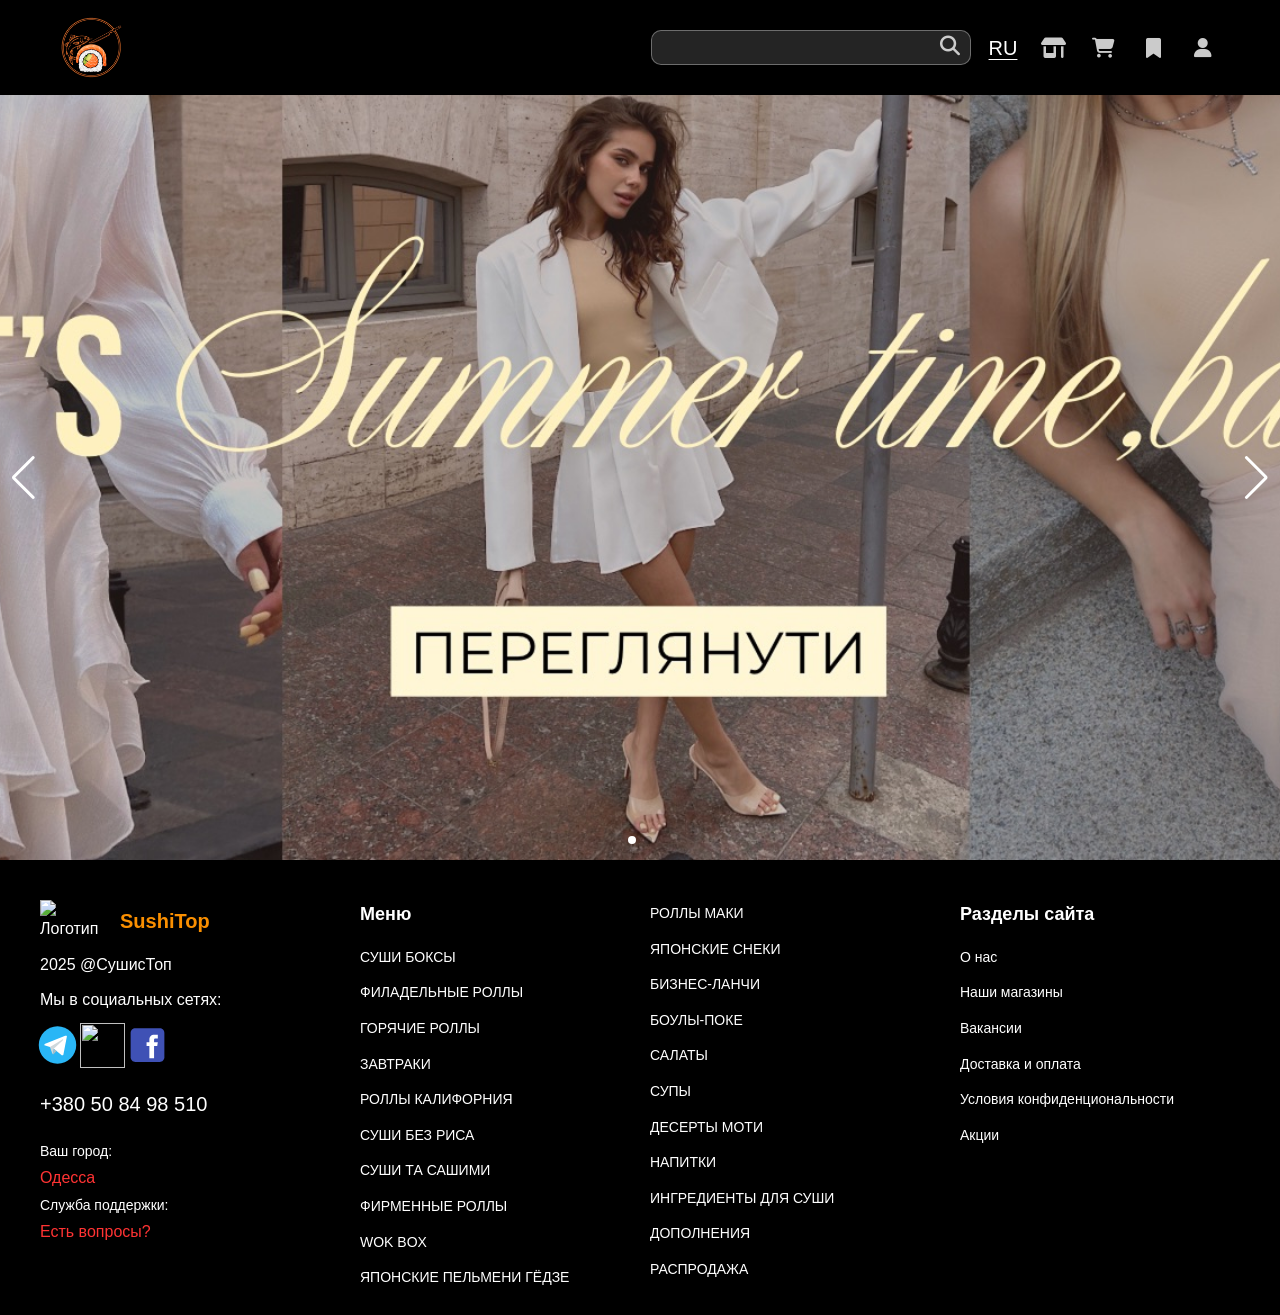
==== SushiTop/public/index.html @ 9f63c316 "first commit" ====
<!DOCTYPE html>
<html lang="RU">
<head>
  <meta charset="UTF-8">
  <meta name="viewport" content="width=device-width, initial-scale=1.0">
  <title>Beijing - Sushi Restaurant</title>
  <link rel="stylesheet" href=".\assets\styles\style.css">
  <link rel="stylesheet" href=".\assets\styles\swiper.css">
  <link rel="stylesheet" href="https://cdnjs.cloudflare.com/ajax/libs/font-awesome/6.5.1/css/all.min.css">
  <link rel="stylesheet" href="https://cdn.jsdelivr.net/npm/swiper@11/swiper-bundle.min.css">
</head>

<body>
  <nav class="navbar">
    <div class="nav-container">
      <div class="nav-left">
        <div class="logo">
          <img src="assets/images/nav/logo.jpg">
        </div>
      </div>
      <div class="nav-right">
        <div class="search-box">
          <input type="text" placeholder="" />
          <div class="search">
            <i class="fa-solid fa-magnifying-glass"></i>
          </div>
        </div>
        <a href="#" class="lang">RU</a>
        <a href="#" class="nav-icon"><i class="fa-solid fa-shop"></i></a>
        <a href="#" class="nav-icon"><i class="fa-solid fa-cart-shopping"></i></a>
        <a href="#" class="nav-icon"><i class="fa-solid fa-bookmark"></i></a>
        <a href="#" class="nav-icon"><i class="fa-solid fa-user"></i></a>
      </div>
    </div>
  </nav>
  <section class="hero-slider swiper">
    <div class="swiper-wrapper">
      <div class="swiper-slide"><a href="#"style="background-image: url('assets/images/slider/1.png');" class="slide-link"></a></div>
      <div class="swiper-slide"><a href="#"style="background-image: url('assets/images/slider/2.png');" class="slide-link"></a></div>
    </div>

    <div class="swiper-button-prev"></div>
    <div class="swiper-button-next"></div>
    <div class="swiper-pagination"></div>
  </section>
  <footer>
      <div class="footer-container">
          <div class="footer-left">
            <div class="footer-content">
              <img class="footer-logo" src="assets/images/Nav/logo.jpg" alt="Логотип">
              <h2>SushiTop</h2>
            </div>
            <div class="SushiTop">2025 @СушисТоп</div>

              <h3>Мы в социальных сетях:</h3>
              <div class="social-icons">
                  <a href="#" class="telegram"><svg xmlns="http://www.w3.org/2000/svg" x="0px" y="0px" width="100" height="100" viewBox="0 0 48 48"><path fill="#29b6f6" d="M24,4C13,4,4,13,4,24s9,20,20,20s20-9,20-20S35,4,24,4z"></path><path fill="#fff" d="M34,15l-3.7,19.1c0,0-0.2,0.9-1.2,0.9c-0.6,0-0.9-0.3-0.9-0.3L20,28l-4-2l-5.1-1.4c0,0-0.9-0.3-0.9-1	c0-0.6,0.9-0.9,0.9-0.9l21.3-8.5c0,0,0.7-0.2,1.1-0.2c0.3,0,0.6,0.1,0.6,0.5C34,14.8,34,15,34,15z"></path><path fill="#b0bec5" d="M23,30.5l-3.4,3.4c0,0-0.1,0.1-0.3,0.1c-0.1,0-0.1,0-0.2,0l1-6L23,30.5z"></path><path fill="#cfd8dc" d="M29.9,18.2c-0.2-0.2-0.5-0.3-0.7-0.1L16,26c0,0,2.1,5.9,2.4,6.9c0.3,1,0.6,1,0.6,1l1-6l9.8-9.1	C30,18.7,30.1,18.4,29.9,18.2z"></path></svg></a>
                  <a href="#" class="instagram"><img src="https://img.icons8.com/?size=100&id=Xy10Jcu1L2Su&format=png&color=000000" alt=""></a>
                  <a href="#" class="facebook"><svg xmlns="http://www.w3.org/2000/svg" x="0px" y="0px" width="100" height="100" viewBox="0 0 48 48"><path fill="#3F51B5" d="M42,37c0,2.762-2.238,5-5,5H11c-2.761,0-5-2.238-5-5V11c0-2.762,2.239-5,5-5h26c2.762,0,5,2.238,5,5V37z"></path><path fill="#FFF" d="M34.368,25H31v13h-5V25h-3v-4h3v-2.41c0.002-3.508,1.459-5.59,5.592-5.59H35v4h-2.287C31.104,17,31,17.6,31,18.723V21h4L34.368,25z"></path></svg></a>
              </div>

              <div class="phone">+380 50 84 98 510</div>

              <div class="location">Ваш город:</div>
              <div class="location-name">Одесса</div>

              <div class="support">Служба поддержки:</div>
              <a href="#" class="support-link">Есть вопросы?</a>
          </div>

          <div class="footer-menu">
              <div class="menu-column">
                  <h4>Меню</h4>
                  <ul>
                      <li><a href="#">СУШИ БОКСЫ</a></li>
                      <li><a href="#">ФИЛАДЕЛЬНЫЕ РОЛЛЫ</a></li>
                      <li><a href="#">ГОРЯЧИЕ РОЛЛЫ</a></li>
                      <li><a href="#">ЗАВТРАКИ</a></li>
                      <li><a href="#">РОЛЛЫ КАЛИФОРНИЯ</a></li>
                      <li><a href="#">СУШИ БЕЗ РИСА</a></li>
                      <li><a href="#">СУШИ ТА САШИМИ</a></li>
                      <li><a href="#">ФИРМЕННЫЕ РОЛЛЫ</a></li>
                      <li><a href="#">WOK BOX</a></li>
                      <li><a href="#">ЯПОНСКИЕ ПЕЛЬМЕНИ ГЁДЗЕ</a></li>
                  </ul>
              </div>

              <div class="menu-column">
                  <ul>
                      <li><a href="#">РОЛЛЫ МАКИ</a></li>
                      <li><a href="#">ЯПОНСКИЕ СНЕКИ</a></li>
                      <li><a href="#">БИЗНЕС-ЛАНЧИ</a></li>
                      <li><a href="#">БОУЛЫ-ПОКЕ</a></li>
                      <li><a href="#">САЛАТЫ</a></li>
                      <li><a href="#">СУПЫ</a></li>
                      <li><a href="#">ДЕСЕРТЫ МОТИ</a></li>
                      <li><a href="#">НАПИТКИ</a></li>
                      <li><a href="#">ИНГРЕДИЕНТЫ ДЛЯ СУШИ</a></li>
                      <li><a href="#">ДОПОЛНЕНИЯ</a></li>
                      <li><a href="#">РАСПРОДАЖА</a></li>
                  </ul>
              </div>
          </div>

          <div class="footer-right">
              <h4>Разделы сайта</h4>
              <ul>
                  <li><a href="#">О нас</a></li>
                  <li><a href="#">Наши магазины</a></li>
                  <li><a href="#">Вакансии</a></li>
                  <li><a href="#">Доставка и оплата</a></li>
                  <li><a href="#">Условия конфиденциональности</a></li>
                  <li><a href="#">Акции</a></li>
              </ul>
          </div>
      </div>
  </footer>
  
  <script src="https://cdn.jsdelivr.net/npm/swiper@11/swiper-bundle.min.js"></script>

  <script>
  const swiper = new Swiper('.swiper', { // спросить у Андрея на счет js Swiper и React Swiper 
    // с терминала (Тут пока что код оставить)
    loop: true,

    keyboard: {
      enabled: true,
      onlyInViewport: true,
    },

    pagination: {
      el: '.swiper-pagination',
      clickable: true,
    },

    navigation: {
      nextEl: '.swiper-button-next',
      prevEl: '.swiper-button-prev',
    },
  });
  </script>

</body>
</html>
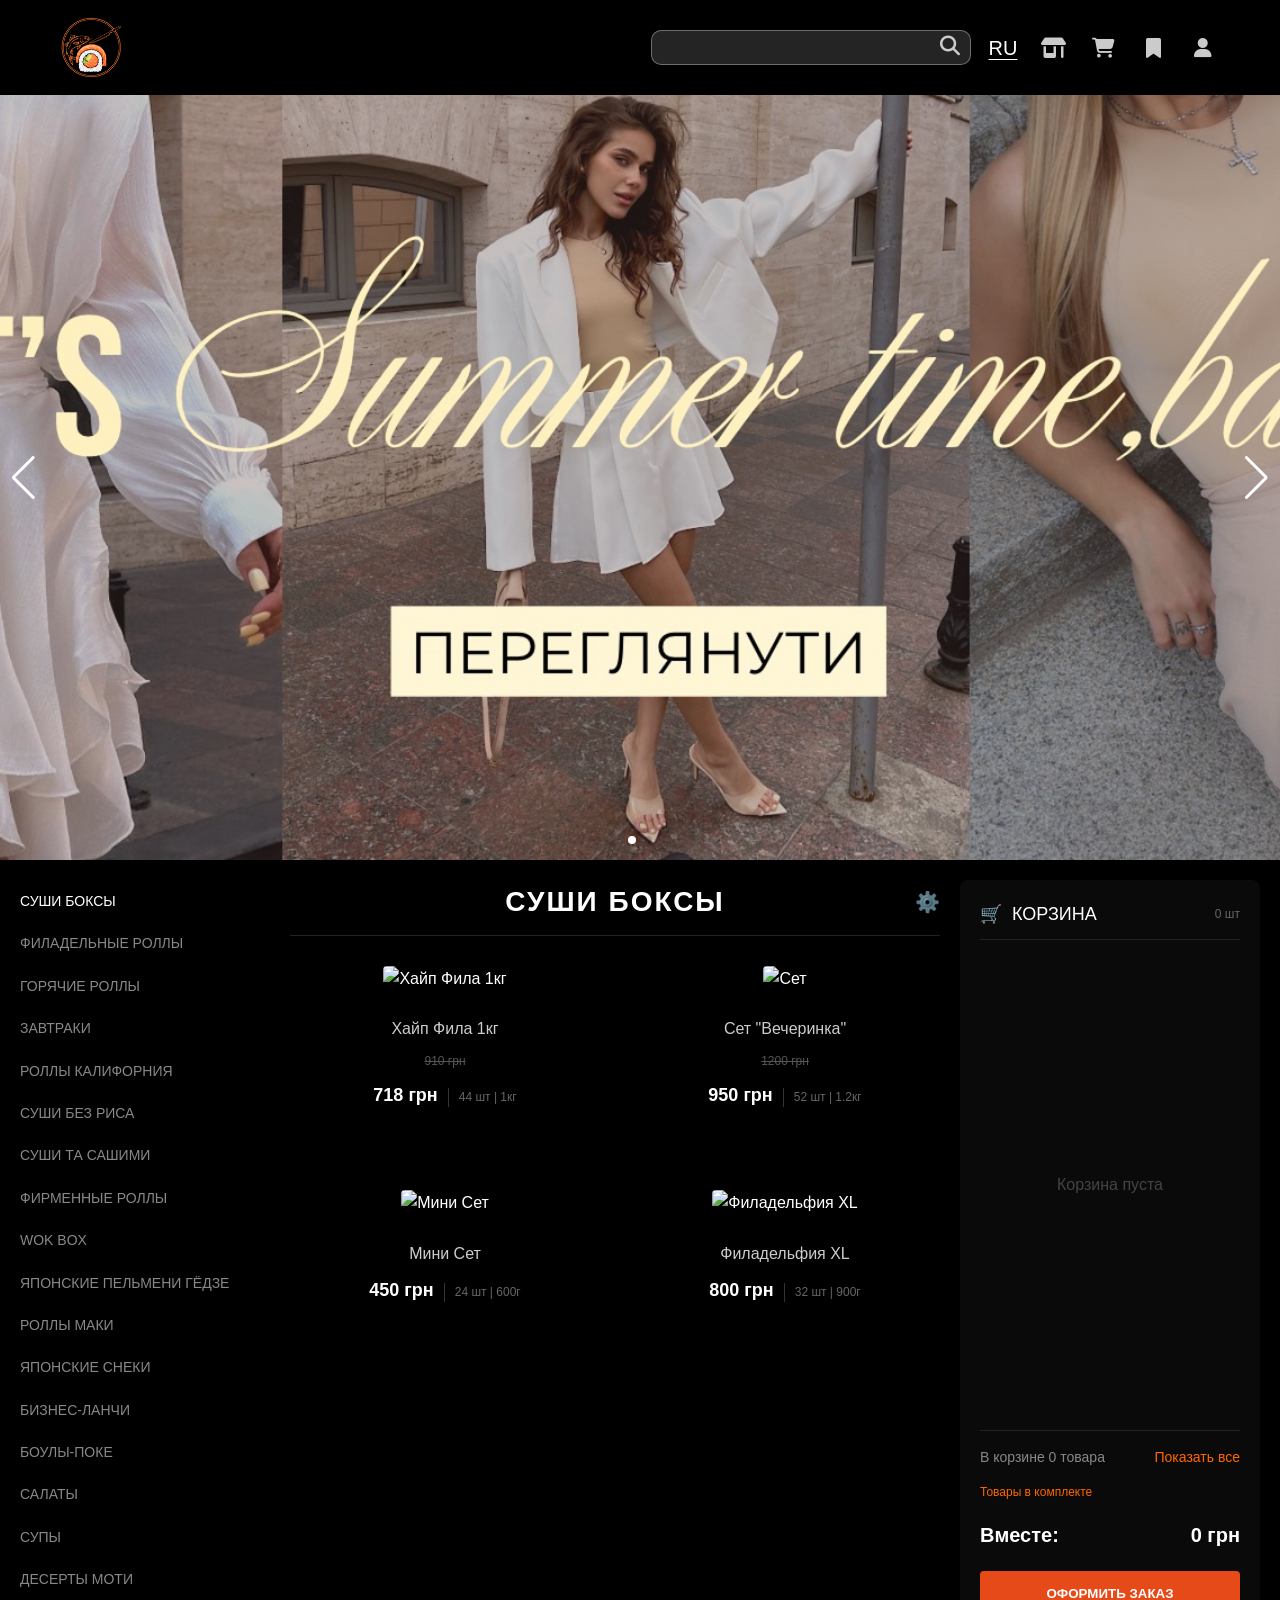
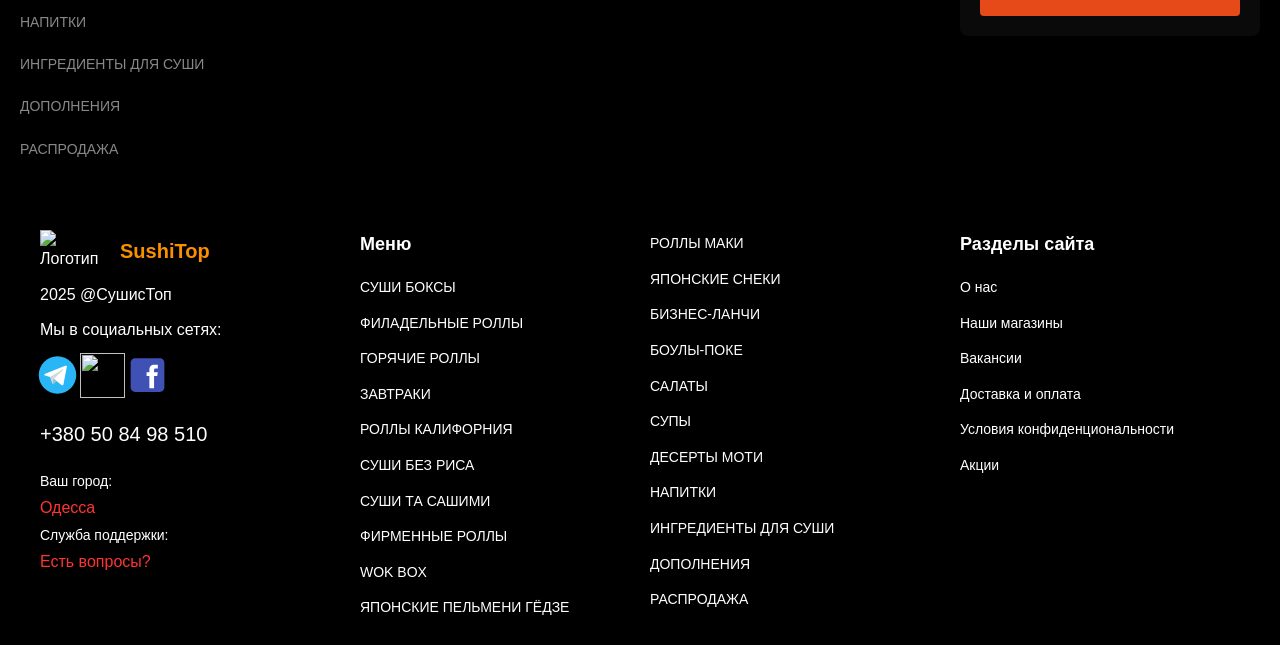
==== commit baeb8857: "first commit" ====
--- a/SushiTop/public/index.html
+++ b/SushiTop/public/index.html
@@ -43,6 +43,74 @@
     <div class="swiper-button-next"></div>
     <div class="swiper-pagination"></div>
   </section>
+
+  <div class="main-layout">
+      <aside class="sidebar">
+          <ul class="category-list" id="categoryList">
+              <li class="category-item active" data-category="boxes">СУШИ БОКСЫ</li>
+              <li class="category-item" data-category="rolls-phila">ФИЛАДЕЛЬНЫЕ РОЛЛЫ</li>
+              <li class="category-item" data-category="rolls-hot">ГОРЯЧИЕ РОЛЛЫ</li>
+              <li class="category-item" data-category="breakfast">ЗАВТРАКИ</li>
+              <li class="category-item" data-category="rolls-cali">РОЛЛЫ КАЛИФОРНИЯ</li>
+              <li class="category-item" data-category="no-rice">СУШИ БЕЗ РИСА</li>
+              <li class="category-item" data-category="sashimi">СУШИ ТА САШИМИ</li>
+              <li class="category-item" data-category="signature">ФИРМЕННЫЕ РОЛЛЫ</li>
+              <li class="category-item" data-category="wok">WOK BOX</li>
+              <li class="category-item" data-category="gyoza">ЯПОНСКИЕ ПЕЛЬМЕНИ ГЁДЗЕ</li>
+              <li class="category-item" data-category="maki">РОЛЛЫ МАКИ</li>
+              <li class="category-item" data-category="snacks">ЯПОНСКИЕ СНЕКИ</li>
+              <li class="category-item" data-category="lunch">БИЗНЕС-ЛАНЧИ</li>
+              <li class="category-item" data-category="poke">БОУЛЫ-ПОКЕ</li>
+              <li class="category-item" data-category="salads">САЛАТЫ</li>
+              <li class="category-item" data-category="soups">СУПЫ</li>
+              <li class="category-item" data-category="mochi">ДЕСЕРТЫ МОТИ</li>
+              <li class="category-item" data-category="drinks">НАПИТКИ</li>
+              <li class="category-item" data-category="ingredients">ИНГРЕДИЕНТЫ ДЛЯ СУШИ</li>
+              <li class="category-item" data-category="extra">ДОПОЛНЕНИЯ</li>
+              <li class="category-item" data-category="sale">РАСПРОДАЖА</li>
+          </ul>
+      </aside>
+
+          <main class="content-area">
+          <header class="content-header">
+              <h1 id="categoryTitle">СУШИ БОКСЫ</h1>
+              <div class="header-tools">
+                  <button class="tool-btn">⚙️</button>
+              </div>
+          </header>
+
+          <div class="products-grid" id="productsGrid">
+              <!-- Тут товарчики -->
+          </div>
+      </main>
+
+      <!-- Корзиночка -->
+      <aside class="cart-panel">
+          <div class="cart-title">
+              <span>🛒</span>
+              <span>КОРЗИНА</span>
+              <span style="margin-left: auto; font-size: 12px; color: #666;" id="totalCountTop">0 шт</span>
+          </div>
+
+          <div class="cart-items" id="cartItems">
+              <!-- Товарчики в корзинке -->
+              <div class="cart" style="color: #444; text-align: center; ">Корзина пуста</div>
+          </div>
+
+          <div class="cart-summary">
+              <div class="summary-row">
+                  <span id="itemsInCartText">В корзине 0 товара</span>
+                  <span style="color: #ff6600; cursor: pointer;">Показать все</span>
+              </div>
+              <a href="#" style="font-size: 12px; color: #ff6600; margin-bottom: 15px;">Товары в комплекте</a>
+              <div class="total-row">
+                  <span>Вместе:</span>
+                  <span id="totalPrice">0 грн</span>
+              </div>
+              <button class="checkout-btn">Оформить заказ</button>
+          </div>
+      </aside>
+  </div>
   <footer>
       <div class="footer-container">
           <div class="footer-left">
@@ -117,6 +185,7 @@
   </footer>
   
   <script src="https://cdn.jsdelivr.net/npm/swiper@11/swiper-bundle.min.js"></script>
+  <script src="index.js"></script>
 
   <script>
   const swiper = new Swiper('.swiper', { // спросить у Андрея на счет js Swiper и React Swiper 
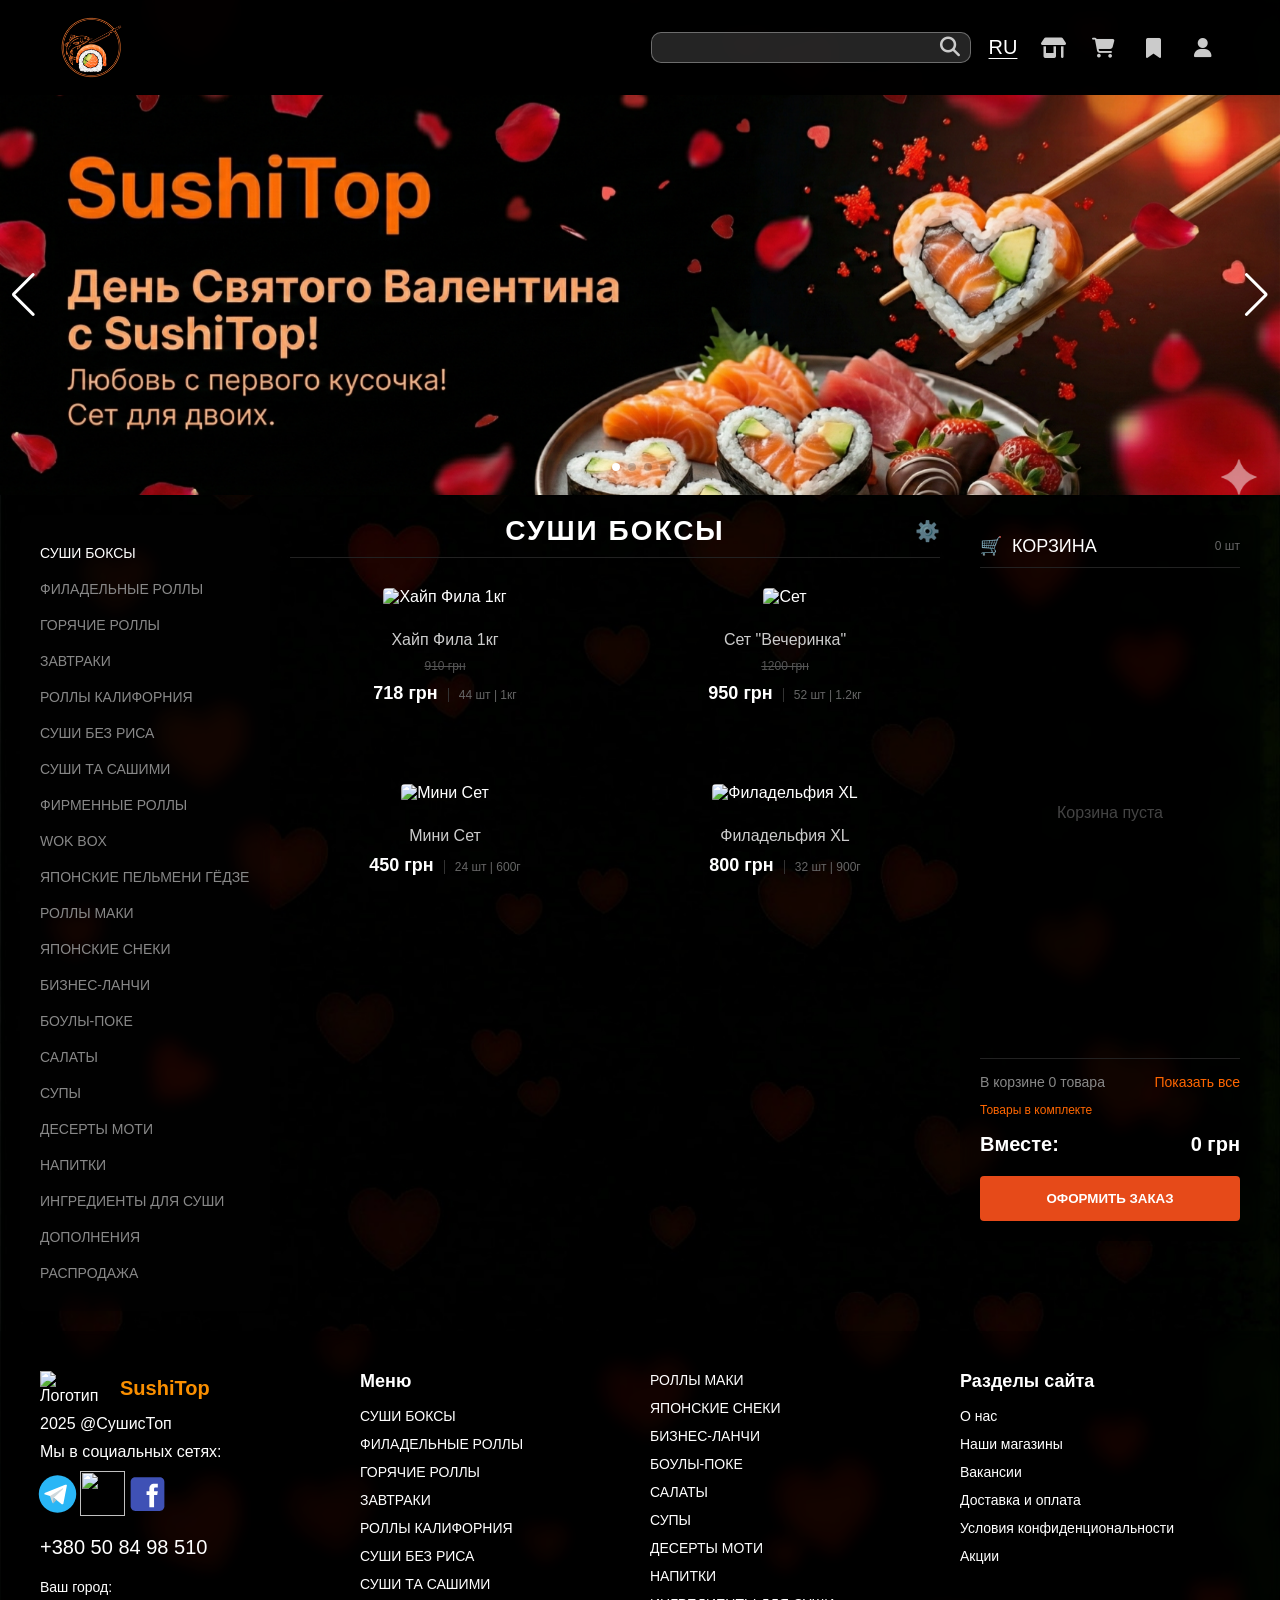
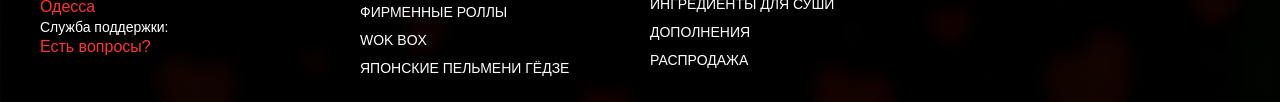
==== commit 5a652965: "Valentine Day in SushiTop ❤️" ====
--- a/SushiTop/public/index.html
+++ b/SushiTop/public/index.html
@@ -37,6 +37,8 @@
     <div class="swiper-wrapper">
       <div class="swiper-slide"><a href="#"style="background-image: url('assets/images/slider/1.png');" class="slide-link"></a></div>
       <div class="swiper-slide"><a href="#"style="background-image: url('assets/images/slider/2.png');" class="slide-link"></a></div>
+      <div class="swiper-slide"><a href="#"style="background-image: url('assets/images/slider/3.png');" class="slide-link"></a></div>
+      <div class="swiper-slide"><a href="#"style="background-image: url('assets/images/slider/4.png');" class="slide-link"></a></div>
     </div>
 
     <div class="swiper-button-prev"></div>
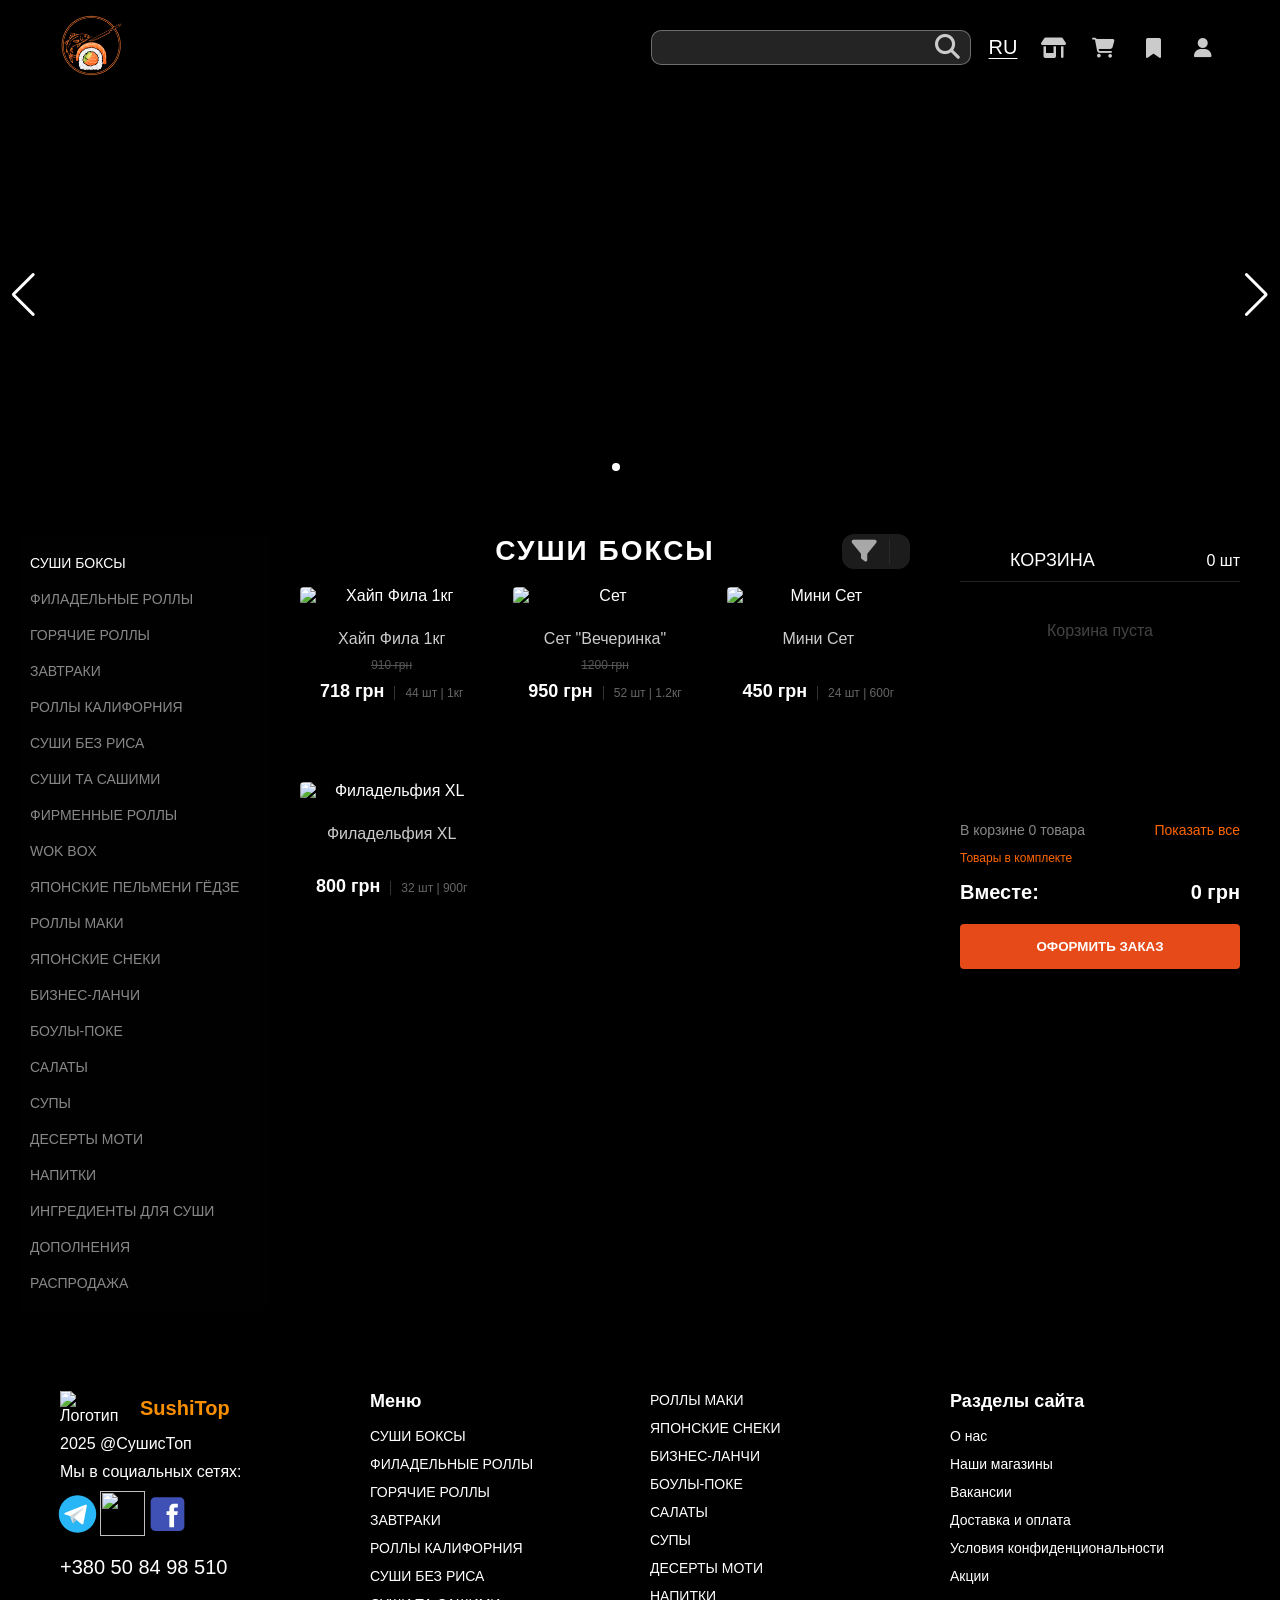
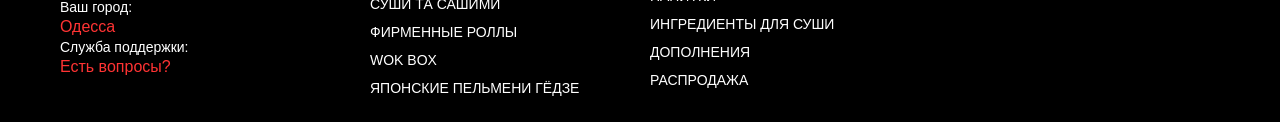
==== commit 2a763243: "first commit" ====
--- a/SushiTop/public/index.html
+++ b/SushiTop/public/index.html
@@ -1,44 +1,65 @@
 <!DOCTYPE html>
 <html lang="RU">
 <head>
-  <meta charset="UTF-8">
-  <meta name="viewport" content="width=device-width, initial-scale=1.0">
-  <title>Beijing - Sushi Restaurant</title>
-  <link rel="stylesheet" href=".\assets\styles\style.css">
-  <link rel="stylesheet" href=".\assets\styles\swiper.css">
-  <link rel="stylesheet" href="https://cdnjs.cloudflare.com/ajax/libs/font-awesome/6.5.1/css/all.min.css">
-  <link rel="stylesheet" href="https://cdn.jsdelivr.net/npm/swiper@11/swiper-bundle.min.css">
+    <meta charset="UTF-8">
+    <meta name="viewport" content="width=device-width, initial-scale=1.0">
+    <title>Beijing - Sushi Restaurant</title>
+    <link rel="stylesheet" href="../src/assets/styles/global.css">
+    <link rel="stylesheet" href="../src/assets/styles/nav.css">
+    <link rel="stylesheet" href="../src/assets/styles/header.css">
+    <link rel="stylesheet" href="../src/assets/styles/layout.css">
+    <link rel="stylesheet" href="../src/assets/styles/products.css">
+    <link rel="stylesheet" href="../src/assets/styles/cart.css">
+    <link rel="stylesheet" href="../src/assets/styles/footer.css">
+    <link rel="stylesheet" href="../src/assets/styles/swiper.css">
+    <link rel="stylesheet" href="../src/assets/styles/mobile.css">
+    <link rel="stylesheet" href="https://cdnjs.cloudflare.com/ajax/libs/font-awesome/6.5.1/css/all.min.css">
+    <link rel="stylesheet" href="https://cdn.jsdelivr.net/npm/swiper@11/swiper-bundle.min.css">
 </head>
-
 <body>
-  <nav class="navbar">
-    <div class="nav-container">
-      <div class="nav-left">
-        <div class="logo">
-          <img src="assets/images/nav/logo.jpg">
+    <nav class="navbar">
+        <div class="nav-container">
+            <div class="nav-left">
+                <div class="logo">
+                    <a href="index.html"><img src="assets/images/nav/logo.jpg" alt="HORECA Logo"></a>
+                </div>
+            </div>
+
+            <div class="nav-right">
+                <div class="search-box">
+                    <input type="text" placeholder="" />
+                    <button type="button" class="search-btn">
+                        <i class="fa-solid fa-magnifying-glass"></i>
+                    </button>
+                </div>
+
+                <a href="#" class="lang">RU</a>
+
+                <div class="desktop-icons">
+                    <a href="#" class="nav-icon"><i class="fa-solid fa-shop"></i></a>
+                    <a href="#" class="nav-icon"><i class="fa-solid fa-cart-shopping"></i></a>
+                    <a href="#" class="nav-icon"><i class="fa-solid fa-bookmark"></i></a>
+                    <a href="#" class="nav-icon"><i class="fa-solid fa-user"></i></a>
+                </div>
+            </div>
+
+            <div class="mobile-icons">
+                <a href="#" class="nav-icon"><i class="fa-solid fa-shop"></i></a>
+                <a href="#" class="nav-icon"><i class="fa-solid fa-cart-shopping"></i></a>
+                <a href="#" class="nav-icon"><i class="fa-solid fa-bookmark"></i></a>
+                <a href="#" class="nav-icon"><i class="fa-solid fa-user"></i></a>
+            </div>
+
         </div>
-      </div>
-      <div class="nav-right">
-        <div class="search-box">
-          <input type="text" placeholder="" />
-          <div class="search">
-            <i class="fa-solid fa-magnifying-glass"></i>
-          </div>
-        </div>
-        <a href="#" class="lang">RU</a>
-        <a href="#" class="nav-icon"><i class="fa-solid fa-shop"></i></a>
-        <a href="#" class="nav-icon"><i class="fa-solid fa-cart-shopping"></i></a>
-        <a href="#" class="nav-icon"><i class="fa-solid fa-bookmark"></i></a>
-        <a href="#" class="nav-icon"><i class="fa-solid fa-user"></i></a>
-      </div>
-    </div>
-  </nav>
+    </nav>
+
   <section class="hero-slider swiper">
     <div class="swiper-wrapper">
-      <div class="swiper-slide"><a href="#"style="background-image: url('assets/images/slider/1.png');" class="slide-link"></a></div>
-      <div class="swiper-slide"><a href="#"style="background-image: url('assets/images/slider/2.png');" class="slide-link"></a></div>
-      <div class="swiper-slide"><a href="#"style="background-image: url('assets/images/slider/3.png');" class="slide-link"></a></div>
-      <div class="swiper-slide"><a href="#"style="background-image: url('assets/images/slider/4.png');" class="slide-link"></a></div>
+      <!-- imgbb.com хостинг изображений-->
+      <div class="swiper-slide"><a href="#"style="background-image: url('https://i.ibb.co/Zp9NP9dG/1.png');" class="slide-link"></a></div>
+      <div class="swiper-slide"><a href="#"style="background-image: url('https://i.ibb.co/B2HhsXRf/2.png');" class="slide-link"></a></div>
+      <div class="swiper-slide"><a href="#"style="background-image: url('https://i.ibb.co/bjLXXNhq/3.png');" class="slide-link"></a></div>
+      <div class="swiper-slide"><a href="#"style="background-image: url('https://i.ibb.co/ks53hHG7/4.png');" class="slide-link"></a></div>
     </div>
 
     <div class="swiper-button-prev"></div>
@@ -73,13 +94,16 @@
           </ul>
       </aside>
 
-          <main class="content-area">
+        <main class="content-area">
           <header class="content-header">
               <h1 id="categoryTitle">СУШИ БОКСЫ</h1>
               <div class="header-tools">
-                  <button class="tool-btn">⚙️</button>
+                  <button class="tool-btn"><i class="fa-solid fa-filter"></i></button>
+                  <button class="tool-btn"><img src="https://img.icons8.com/?size=100&id=i5awsrw7V2Qr&format=png&color=ffffff" alt=""></button>
               </div>
           </header>
+
+          <div class="content-divider"></div>
 
           <div class="products-grid" id="productsGrid">
               <!-- Тут товарчики -->
@@ -89,9 +113,9 @@
       <!-- Корзиночка -->
       <aside class="cart-panel">
           <div class="cart-title">
-              <span>🛒</span>
+              <img src="https://img.icons8.com/?size=100&id=59997&format=png&color=ffffff" alt="">
               <span>КОРЗИНА</span>
-              <span style="margin-left: auto; font-size: 12px; color: #666;" id="totalCountTop">0 шт</span>
+              <span style="margin-left: auto; font-size: 16px;" id="totalCountTop">0 шт</span>
           </div>
 
           <div class="cart-items" id="cartItems">
@@ -190,26 +214,29 @@
   <script src="index.js"></script>
 
   <script>
-  const swiper = new Swiper('.swiper', { // спросить у Андрея на счет js Swiper и React Swiper 
-    // с терминала (Тут пока что код оставить)
+    const swiper = new Swiper('.swiper', {
     loop: true,
+    
+    autoplay: {
+        delay: 3000,
+        disableOnInteraction: false,
+    },
 
     keyboard: {
-      enabled: true,
-      onlyInViewport: true,
+        enabled: true,
+        onlyInViewport: true,
     },
 
     pagination: {
-      el: '.swiper-pagination',
-      clickable: true,
+        el: '.swiper-pagination',
+        clickable: true,
     },
 
     navigation: {
-      nextEl: '.swiper-button-next',
-      prevEl: '.swiper-button-prev',
-    },
-  });
+        nextEl: '.swiper-button-next',
+        prevEl: '.swiper-button-prev',
+    },
+    });
   </script>
-
 </body>
 </html>
--- a/SushiTop/src/assets/styles/global.css
+++ b/SushiTop/src/assets/styles/global.css
@@ -0,0 +1,63 @@
+* {
+  margin: 0;
+  padding: 0;
+  box-sizing: border-box;
+
+}
+
+body {
+    background-image: url('https://i.ibb.co/ccc1Rg6M/valentinedaybackground.png');
+    background-color: var(--bg-color);
+    background-size: cover;
+    background-attachment: scroll;
+    background-position: center;
+    color: var(--text-color);
+    font-family: 'Arial', sans-serif;
+    margin: 0;
+    padding: 0;
+    display: flex;
+    flex-direction: column;
+    min-height: 100vh;
+}
+
+a {
+  text-decoration: none;
+  color: inherit;
+}
+
+ul {
+  list-style: none;
+}
+:root {
+    --bg-color: #000;
+    --panel-bg: rgba(68, 63, 63, 0.7);
+    --card-bg: transparent;
+    --accent-color: #ff6600;
+    --text-color: #fff;
+    --secondary-text: #888;
+    --border-color: #222;
+}
+
+/* slider basics */
+.hero-slider {
+    width: 100%;
+    height: 400px;
+}
+.hero-slider .slide-link {
+    display: block;
+    width: 100%;
+    height: 100%;
+    background-size: cover;
+    background-position: center;
+}
+
+/* responsive slider heights */
+@media (max-width: 1024px) {
+    .hero-slider { height: 300px; }
+}
+@media (max-width: 768px) {
+    .hero-slider { height: 250px; }
+}
+@media (max-width: 480px) {
+    .hero-slider { height: 200px; }
+}
--- a/SushiTop/src/assets/styles/nav.css
+++ b/SushiTop/src/assets/styles/nav.css
@@ -0,0 +1,90 @@
+.navbar {
+    background: rgba(0, 0, 0, 0.85);
+    backdrop-filter: blur(8px);
+    -webkit-backdrop-filter: blur(8px);
+    width: 100%;
+}
+
+.nav-container {
+    max-width: 1400px;
+    margin: 0 auto;
+    height: 95px;
+    padding: 10px 59px;
+    display: flex;
+    justify-content: space-between;
+    align-items: center;
+}
+
+.nav-right,
+.desktop-icons {
+    display: flex;
+    align-items: center;
+    gap: 14px;
+}
+
+.logo img {
+    width: 65px;
+    object-fit: contain;
+}
+
+.search-box {
+    width: 320px;
+    display: flex;
+    align-items: center;
+    gap: 8px;
+    padding: 4px 10px;
+    background: rgba(181,181,181,.2);
+    border: 1px solid rgba(181,181,181,.5);
+    border-radius: 10px;
+}
+
+.search-box input {
+    flex: 1;
+    min-width: 0;
+    background: transparent;
+    border: none;
+    outline: none;
+    color: #fff;
+    font-size: 14px;
+}
+
+.search-btn {
+    flex-shrink: 0;
+    background: none;
+    border: none;
+    padding: 0;
+    cursor: pointer;
+}
+
+.search-btn img {
+    width: 20px;
+    height: 20px;
+}
+
+.nav-icon,
+.lang {
+    width: 36px;
+    height: 36px;
+    display: flex;
+    align-items: center;
+    justify-content: center;
+    color: #fff;
+    transition: 0.2s;
+}
+
+.nav-icon i {
+    font-size: 20px;
+    color: #cbcbcb;
+}
+
+.lang {
+    font-size: 20px;
+    font-weight: 500;
+    text-decoration: underline;
+    text-decoration-thickness: 1px;
+    text-underline-offset: 4px;
+}
+
+.mobile-icons {
+    display: none;
+}
--- a/SushiTop/src/assets/styles/header.css
+++ b/SushiTop/src/assets/styles/header.css
@@ -0,0 +1,67 @@
+.content-header {
+    display: flex;
+    justify-content: center;
+    align-items: center;
+    position: relative;
+    margin-bottom: 20px;
+}
+
+.hr {
+    width: 100%;
+    height: 1px;
+    background: var(--border-color);
+    margin: 10px 0 20px 0px;
+}
+
+.content-header h1 {
+    font-size: 28px;
+    margin: 0;
+    text-transform: uppercase;
+    letter-spacing: 2px;
+}
+
+.header-tools {
+    position: absolute;
+    right: 0;
+    display: flex;
+    gap: 15px;
+}
+
+.header-tools {
+    display: flex;
+    align-items: center;
+    background: #1c1c1c;
+    border-radius: 12px;
+    gap: 2px;
+}
+
+.tool-btn {
+    background: transparent;
+    border: none;
+    cursor: pointer;
+    padding: 5px 10px;
+    color: white;
+    opacity: 0.8;
+    transition: 0.2s;
+}
+
+.fa-solid {
+    font-size: 25px;
+    color: #cbcbcb;
+}
+
+.tool-btn img {
+    width: 35px;
+}
+
+.tool-btn:hover {
+    opacity: 1;
+}
+
+.tool-btn + .tool-btn {
+    border-left: 1px solid #2f2f2f;
+}
+
+.tool-btn:hover {
+    opacity: 1;
+}
--- a/SushiTop/src/assets/styles/layout.css
+++ b/SushiTop/src/assets/styles/layout.css
@@ -0,0 +1,36 @@
+.main-layout {
+    display: flex;
+    gap: 30px;
+    max-width: 1400px;
+    margin: 0 auto;
+    width: 100%;
+    padding: 40px 20px;
+}
+
+.sidebar {
+    width: 250px;
+    flex-shrink: 0;
+    position: sticky;
+    top: 20px;
+    max-height: calc(100vh - 40px); 
+    background: rgba(10, 10, 10, 0.1);
+    padding: 10px;
+}
+
+.category-item {
+    padding: 10px 0;
+    color: var(--secondary-text);
+    cursor: pointer;
+    text-transform: uppercase;
+    font-size: 14px;
+    transition: color 0.3s;
+}
+
+.category-item:hover, .category-item.active {
+    color: var(--text-color);
+}
+
+.content-area {
+    flex: 1;
+    min-width: 0;
+}
--- a/SushiTop/src/assets/styles/products.css
+++ b/SushiTop/src/assets/styles/products.css
@@ -0,0 +1,88 @@
+.product-card {
+    display: flex;
+    flex-direction: column;
+    height: 100%;
+}
+
+.old-price {
+    min-height: 18px;
+    font-size: 12px;
+    text-decoration: line-through;
+    color: #555;
+    display: block;
+    margin-bottom: 5px;
+}
+
+.old-price.hidden {
+    visibility: hidden;
+}
+
+.product-info-row {
+    display: flex;
+    align-items: center;
+}
+
+.products-grid {
+    display: grid;
+    grid-template-columns: repeat(3, 1fr);
+    gap: 30px;
+}
+
+.product-card {
+    text-align: center;
+    transition: transform 0.2s;
+}
+
+.product-card:hover {
+    transform: translateY(-5px);
+}
+
+.product-card img {
+    width: 100%;
+    height: auto;
+    border-radius: 4px;
+    margin-bottom: 15px;
+}
+
+.product-name {
+    font-size: 16px;
+    margin: 10px 0;
+    color: #ccc;
+}
+
+.product-info-row {
+    display: flex;
+    justify-content: center;
+    align-items: baseline;
+    gap: 10px;
+}
+
+.current-price {
+    font-size: 18px;
+    font-weight: bold;
+}
+
+.product-meta {
+    font-size: 12px;
+    color: #666;
+    border-left: 1px solid #333;
+    padding-left: 10px;
+}
+
+.add-btn {
+    margin-top: 15px;
+    background: var(--accent-color);
+    color: white;
+    border: none;
+    padding: 10px 20px;
+    border-radius: 4px;
+    cursor: pointer;
+    font-weight: bold;
+    width: 100%;
+    opacity: 0;
+    transition: opacity 0.3s;
+}
+
+.product-card:hover .add-btn {
+    opacity: 1;
+}
--- a/SushiTop/src/assets/styles/cart.css
+++ b/SushiTop/src/assets/styles/cart.css
@@ -0,0 +1,101 @@
+.cart-panel {
+    width: 320px;
+    background: rgba(0, 0, 0, 0.2);
+    backdrop-filter: blur(8px);
+    padding: 20px;
+    border-radius: 8px;
+    display: flex;
+    flex-direction: column;
+    align-self: flex-start;
+    position: sticky;
+    top: 0;
+    margin-top: -5px;
+}
+
+.cart-title {
+    display: flex;
+    align-items: center;
+    gap: 10px;
+    font-size: 18px;
+    margin-bottom: 20px;
+    border-bottom: 1px solid var(--border-color);
+    padding-bottom: 10px;
+}
+
+.cart-title img {
+    width: 40px;
+}
+
+.cart-items {
+    flex: 1;
+    margin-bottom: 20px;
+}
+
+#cartItems {
+    min-height: 200px;
+    max-height: 400px;
+}
+
+.cart {
+    display: flex;
+    justify-content: center;
+    align-items: center;
+    color: #444;
+    text-align: center;
+}
+
+.cart-item {
+    display: flex;
+    justify-content: space-between;
+    align-items: center;
+    margin-bottom: 15px;
+    font-size: 14px;
+}
+
+.cart-item-info .count, .cart-item-info .remove-btn {
+    opacity: 0;
+    transition: opacity .2s;
+}
+
+.cart-item:hover .count, .cart-item:hover .remove-btn {
+    opacity: 1;
+}
+
+.remove-btn {
+    background: none;
+    border: none;
+    position: absolute;
+    font-size: 1.2em;
+    margin-left: 10px;
+    cursor: pointer;
+    color: #c00;
+}
+
+.summary-row {
+    display: flex;
+    justify-content: space-between;
+    margin-bottom: 10px;
+    font-size: 14px;
+    color: var(--secondary-text);
+}
+
+.total-row {
+    display: flex;
+    justify-content: space-between;
+    margin-top: 15px;
+    font-size: 20px;
+    font-weight: bold;
+}
+
+.checkout-btn {
+    background: #e64a19;
+    color: white;
+    border: none;
+    padding: 15px;
+    border-radius: 4px;
+    font-weight: bold;
+    text-transform: uppercase;
+    margin-top: 20px;
+    cursor: pointer;
+    width: 100%;
+}
--- a/SushiTop/src/assets/styles/footer.css
+++ b/SushiTop/src/assets/styles/footer.css
@@ -0,0 +1,140 @@
+footer {
+    background: rgba(0, 0, 0);
+    backdrop-filter: blur(8px);
+    color: #fff;
+    padding: 40px 0 15px 0;
+    margin-top: auto;
+}
+
+.footer-container {
+    max-width: 1200px;
+    margin: 0 auto;
+    display: grid;
+    grid-template-columns: 1fr 2fr 1fr;
+    gap: 40px;
+    padding: 0 20px;
+}
+
+.footer-content {
+    display: flex;
+    align-items: center;
+    gap: 10px;
+}
+
+.footer-content h2 {
+    font-size: 20px;
+    color: #fa8f00;
+}
+
+.SushiTop {
+    margin: 10px 0;
+}
+
+.footer-logo {
+    width: 70px;
+    height: auto;
+}
+
+.footer-left h3 {
+    font-size: 16px;
+    font-weight: normal;
+    margin: 5px 0 10px 0;
+}
+
+.social-icons {
+    display: flex;
+    margin-left: -5px;
+}
+
+.social-icons a {
+    width: 45px;
+    height: 45px;
+    display: flex;
+    align-items: center;
+}
+
+.instagram img {
+    width: 45px;
+    height: 45px;
+}
+
+.phone {
+    font-size: 20px;
+    margin: 20px 0;
+}
+
+.location {
+    font-size: 14px;
+    color: white;
+    margin: 3px 0;
+}
+
+.location-name {
+    color: #ff3333;
+    font-size: 16px;
+}
+
+.support {
+    font-size: 14px;
+    color: white;
+    margin: 3px 0;
+}
+
+.support-link {
+    color: #ff3333;
+    text-decoration: none;
+}
+
+.footer-menu {
+    display: grid;
+    grid-template-columns: 1fr 1fr;
+    gap: 20px;
+}
+
+.menu-column h4 {
+    font-size: 18px;
+    margin-bottom: 15px;
+}
+
+.menu-column ul {
+    list-style: none;
+}
+
+.menu-column li {
+    margin-bottom: 10px;
+}
+
+.menu-column a {
+    color: #fff;
+    text-decoration: none;
+    font-size: 14px;
+    transition: color 0.3s;
+}
+
+.menu-column a:hover {
+    color: #ff9800;
+}
+
+.footer-right h4 {
+    font-size: 18px;
+    margin-bottom: 15px;
+}
+
+.footer-right ul {
+    list-style: none;
+}
+
+.footer-right li {
+    margin-bottom: 10px;
+}
+
+.footer-right a {
+    color: #fff;
+    text-decoration: none;
+    font-size: 14px;
+    transition: color 0.3s;
+}
+
+.footer-right a:hover {
+    color: #ff9800;
+}
--- a/SushiTop/src/assets/styles/mobile.css
+++ b/SushiTop/src/assets/styles/mobile.css
@@ -0,0 +1,260 @@
+@media (max-width: 768px) {
+    body {
+        background-color: #000 !important;
+        background-image: none !important;
+    }
+
+    .main-layout {
+        flex-direction: column;
+        padding: 0 15px;
+        gap: 20px;
+    }
+
+    .sidebar {
+        width: 100%;
+        position: static;
+        max-height: none;
+        padding: 10px 0;
+        background: transparent;
+        overflow-x: auto;
+        -webkit-overflow-scrolling: touch;
+    }
+
+    .category-list {
+        display: flex;
+        flex-direction: row;
+        gap: 20px;
+        padding-bottom: 10px;
+    }
+
+    .category-item {
+        white-space: nowrap;
+        font-size: 13px;
+        padding: 5px 0;
+    }
+
+    .content-header {
+        border-bottom: none;
+        margin-bottom: 20px;
+    }
+
+    .content-header h1 {
+        font-size: 24px;
+        color: #fff;
+        font-weight: 400;
+        letter-spacing: normal;
+        text-transform: none;
+    }
+
+    .products-grid {
+        display: flex;
+        flex-direction: column;
+        gap: 0;
+    }
+
+    .product-card {
+        display: grid;
+        grid-template-columns: 100px 1fr 45px;
+        grid-template-areas: 
+            "img name btn"
+            "img old btn"
+            "img info btn";
+        gap: 2px 15px;
+        padding: 15px 0;
+        border-bottom: 1px dashed rgba(255, 255, 255, 0.3);
+        align-items: center;
+        text-align: left;
+        transform: none !important;
+    }
+
+    .product-card:last-child {
+        border-bottom: none;
+    }
+
+    .product-card:hover {
+        transform: none;
+    }
+
+    .product-card img {
+        grid-area: img;
+        width: 100px;
+        height: 100px;
+        object-fit: cover;
+        margin-bottom: 0;
+        border-radius: 8px;
+    }
+
+    .product-name {
+        grid-area: name;
+        font-size: 18px;
+        color: #aaa;
+        margin: 0;
+        align-self: flex-end;
+    }
+
+    .old-price {
+        grid-area: old;
+        margin: 0;
+        font-size: 16px;
+        color: #555;
+        text-decoration: line-through;
+        display: block;
+    }
+
+    .product-info-row {
+        grid-area: info;
+        margin-top: 0;
+        justify-content: flex-start;
+        align-items: center;
+        gap: 8px;
+        align-self: flex-start;
+    }
+
+    .current-price {
+        font-size: 20px;
+        font-weight: bold;
+        color: #fff;
+    }
+
+    .product-meta {
+        font-size: 16px;
+        color: #555;
+        border-left: 1px dotted #444;
+        padding-left: 8px;
+    }
+
+    .add-btn {
+        grid-area: btn;
+        opacity: 1 !important;
+        width: 40px;
+        height: 40px;
+        min-width: 40px;
+        background: transparent;
+        border: 1px solid #555;
+        color: #fff;
+        border-radius: 6px;
+        padding: 0;
+        margin: 0;
+        display: flex;
+        align-items: center;
+        justify-content: center;
+        font-size: 0;
+        transition: background 0.2s;
+    }
+
+    .add-btn::after {
+        content: "+";
+        font-size: 24px;
+        font-weight: 300;
+        line-height: 1;
+    }
+
+    .add-btn:active {
+        background: rgba(255, 255, 255, 0.1);
+    }
+}
+
+@media (max-width: 768px) { /* футер временно такой */
+    .nav-container {
+        height: auto;
+        display: flex;
+        flex-wrap: wrap;
+        padding: 10px 20px;
+        gap: 10px;
+    }
+
+    .nav-left {
+        order: 1;
+        flex: 0 0 auto;
+    }
+
+    .nav-right {
+        order: 2;
+        flex: 3;
+        display: flex;
+        justify-content: flex-end;
+        align-items: center;
+        gap: 8px;
+        min-width: 0;
+    }
+
+    .search-box {
+        flex: 1;
+        min-width: 0;
+    }
+    
+    .search-box input {
+        width: 100%;
+        min-width: 0;
+    }
+
+    .desktop-icons {
+        display: none;
+    }
+
+    .mobile-icons {
+        order: 3;
+        flex: 0 0 100%;
+        display: flex;
+        justify-content: center;
+        align-items: center;
+        gap: 20px;
+        margin-top: 5px;
+    }
+
+    .mobile-icons .nav-icon {
+        width: 40px;
+        height: 40px;
+    }
+
+    .mobile-icons .nav-icon i {
+        font-size: 22px;
+    }
+    
+    .sidebar {
+        display: none;
+    }
+    
+    .products-grid {
+        grid-template-columns: 1fr;
+    }
+    
+    .footer-container,
+    .footer-menu {
+        grid-template-columns: 1fr;
+        text-align: center;
+    }
+    
+    .social-icons {
+        justify-content: center;
+    }
+}
+
+@media (max-width: 480px) {
+    .nav-right {
+        flex: 2;
+        flex-wrap: wrap;
+        justify-content: center;
+    }
+    
+    .lang {
+        width: 30px;
+        font-size: 18px;
+    }
+    
+    .search-box {
+        min-width: 120px;
+    }
+    
+    .logo img {
+        width: 50px;
+    }
+    
+    .product-name {
+        font-size: 14px;
+    }
+    
+    .current-price {
+        font-size: 16px;
+    }
+}
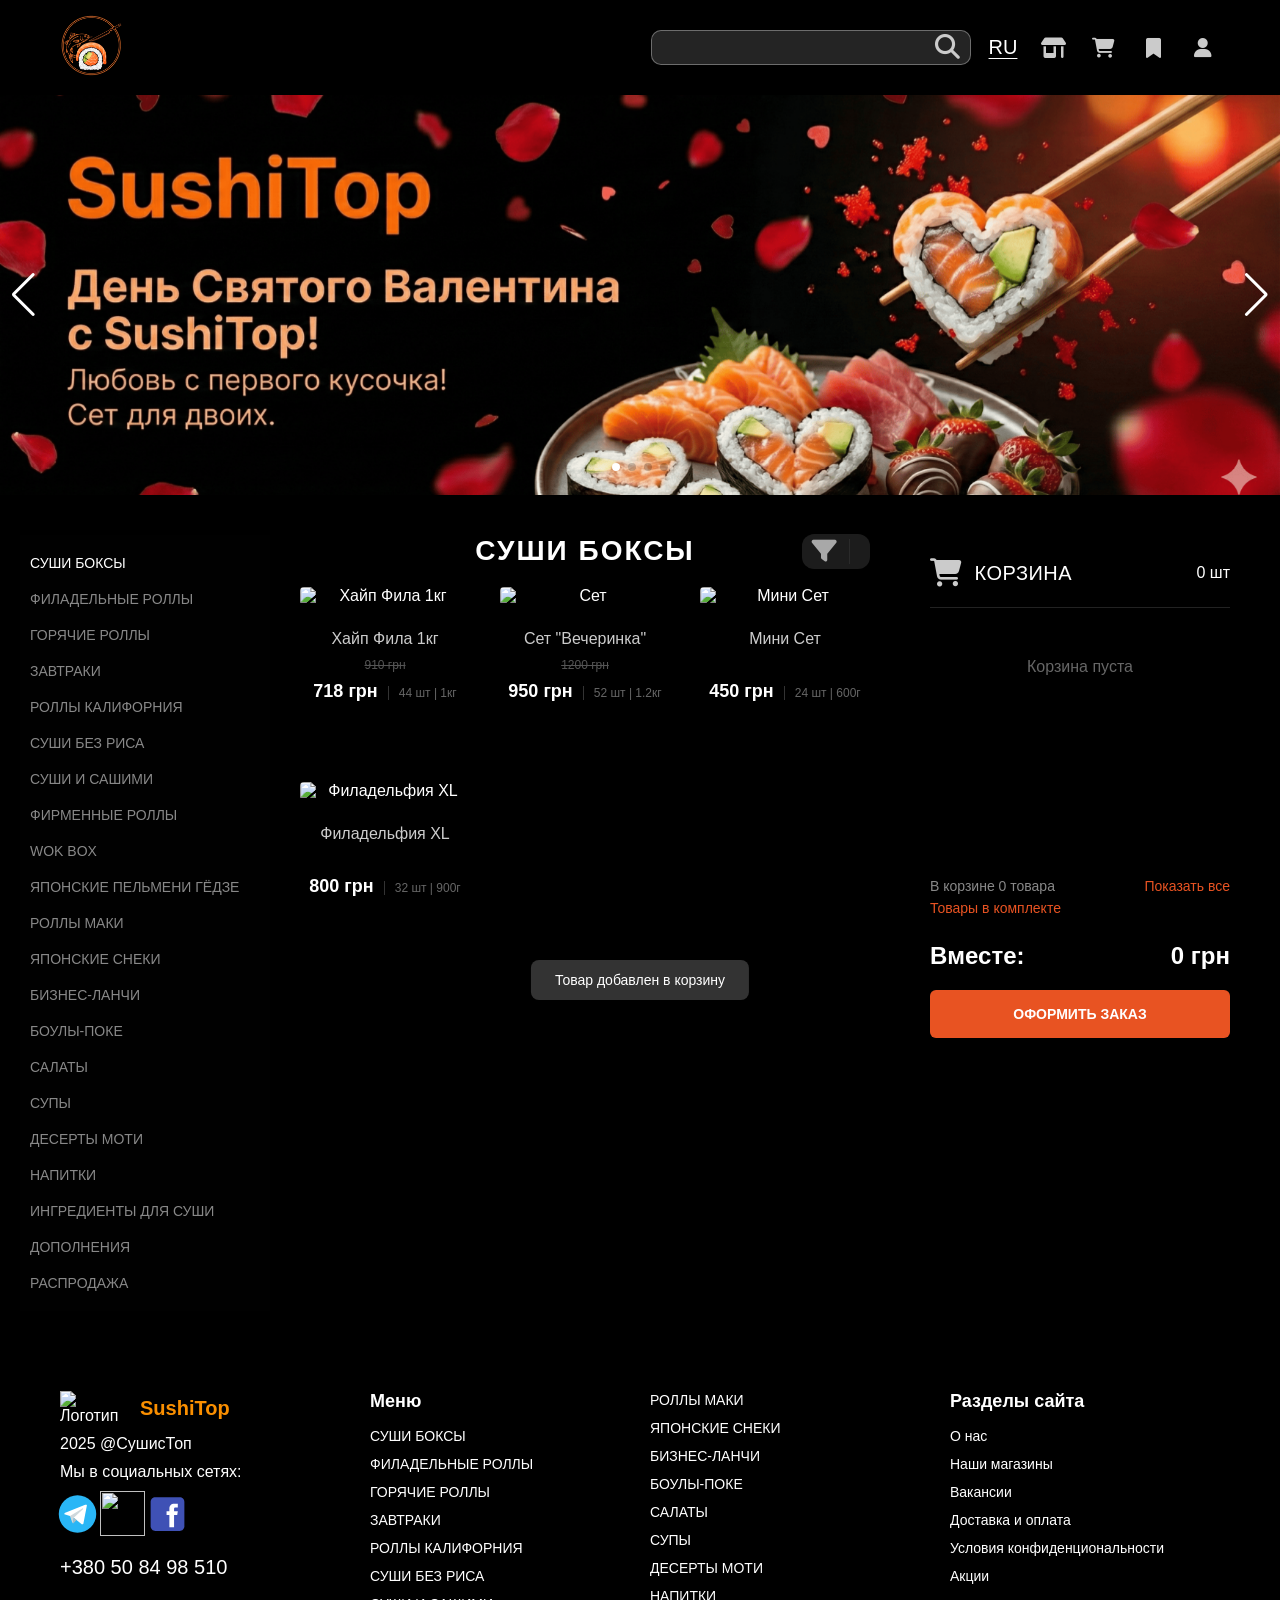
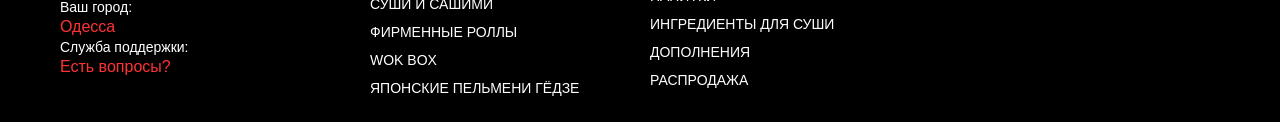
==== commit 9b73c11b: "Add files via upload" ====
--- a/SushiTop/public/index.html
+++ b/SushiTop/public/index.html
@@ -1,5 +1,6 @@
 <!DOCTYPE html>
 <html lang="RU">
+
 <head>
     <meta charset="UTF-8">
     <meta name="viewport" content="width=device-width, initial-scale=1.0">
@@ -16,6 +17,7 @@
     <link rel="stylesheet" href="https://cdnjs.cloudflare.com/ajax/libs/font-awesome/6.5.1/css/all.min.css">
     <link rel="stylesheet" href="https://cdn.jsdelivr.net/npm/swiper@11/swiper-bundle.min.css">
 </head>
+
 <body>
     <nav class="navbar">
         <div class="nav-container">
@@ -45,7 +47,10 @@
 
             <div class="mobile-icons">
                 <a href="#" class="nav-icon"><i class="fa-solid fa-shop"></i></a>
-                <a href="#" class="nav-icon"><i class="fa-solid fa-cart-shopping"></i></a>
+                <a href="#" class="nav-icon cart-icon" id="cartToggle">
+                    <i class="fa-solid fa-cart-shopping"></i>
+                    <span class="cart-badge" id="cartBadge" style="display: none;">0</span>
+                </a>
                 <a href="#" class="nav-icon"><i class="fa-solid fa-bookmark"></i></a>
                 <a href="#" class="nav-icon"><i class="fa-solid fa-user"></i></a>
             </div>
@@ -53,190 +58,333 @@
         </div>
     </nav>
 
-  <section class="hero-slider swiper">
-    <div class="swiper-wrapper">
-      <!-- imgbb.com хостинг изображений-->
-      <div class="swiper-slide"><a href="#"style="background-image: url('https://i.ibb.co/Zp9NP9dG/1.png');" class="slide-link"></a></div>
-      <div class="swiper-slide"><a href="#"style="background-image: url('https://i.ibb.co/B2HhsXRf/2.png');" class="slide-link"></a></div>
-      <div class="swiper-slide"><a href="#"style="background-image: url('https://i.ibb.co/bjLXXNhq/3.png');" class="slide-link"></a></div>
-      <div class="swiper-slide"><a href="#"style="background-image: url('https://i.ibb.co/ks53hHG7/4.png');" class="slide-link"></a></div>
+    <section class="hero-slider swiper">
+        <div class="swiper-wrapper">
+            <div class="swiper-slide"><a href="#" style="background-image: url('assets/images/slider/1.png');"
+                    class="slide-link"></a></div>
+            <div class="swiper-slide"><a href="#" style="background-image: url('assets/images/slider/2.png');"
+                    class="slide-link"></a></div>
+            <div class="swiper-slide"><a href="#" style="background-image: url('assets/images/slider/3.png');"
+                    class="slide-link"></a></div>
+            <div class="swiper-slide"><a href="#" style="background-image: url('assets/images/slider/4.png');"
+                    class="slide-link"></a></div>
+        </div>
+
+        <div class="swiper-button-prev"></div>
+        <div class="swiper-button-next"></div>
+        <div class="swiper-pagination"></div>
+    </section>
+
+    <div class="main-layout">
+        <aside class="sidebar">
+            <ul class="category-list" id="categoryList">
+                <li class="category-item active" data-category="boxes">СУШИ БОКСЫ</li>
+                <li class="category-item" data-category="rolls-phila">ФИЛАДЕЛЬНЫЕ РОЛЛЫ</li>
+                <li class="category-item" data-category="rolls-hot">ГОРЯЧИЕ РОЛЛЫ</li>
+                <li class="category-item" data-category="breakfast">ЗАВТРАКИ</li>
+                <li class="category-item" data-category="rolls-cali">РОЛЛЫ КАЛИФОРНИЯ</li>
+                <li class="category-item" data-category="no-rice">СУШИ БЕЗ РИСА</li>
+                <li class="category-item" data-category="sashimi">СУШИ И САШИМИ</li>
+                <li class="category-item" data-category="signature">ФИРМЕННЫЕ РОЛЛЫ</li>
+                <li class="category-item" data-category="wok">WOK BOX</li>
+                <li class="category-item" data-category="gyoza">ЯПОНСКИЕ ПЕЛЬМЕНИ ГЁДЗЕ</li>
+                <li class="category-item" data-category="maki">РОЛЛЫ МАКИ</li>
+                <li class="category-item" data-category="snacks">ЯПОНСКИЕ СНЕКИ</li>
+                <li class="category-item" data-category="lunch">БИЗНЕС-ЛАНЧИ</li>
+                <li class="category-item" data-category="poke">БОУЛЫ-ПОКЕ</li>
+                <li class="category-item" data-category="salads">САЛАТЫ</li>
+                <li class="category-item" data-category="soups">СУПЫ</li>
+                <li class="category-item" data-category="mochi">ДЕСЕРТЫ МОТИ</li>
+                <li class="category-item" data-category="drinks">НАПИТКИ</li>
+                <li class="category-item" data-category="ingredients">ИНГРЕДИЕНТЫ ДЛЯ СУШИ</li>
+                <li class="category-item" data-category="extra">ДОПОЛНЕНИЯ</li>
+                <li class="category-item" data-category="sale">РАСПРОДАЖА</li>
+            </ul>
+        </aside>
+
+        <main class="content-area">
+            <header class="content-header">
+                <h1 id="categoryTitle">СУШИ БОКСЫ</h1>
+                <div class="header-tools">
+                    <button class="tool-btn"><i class="fa-solid fa-filter"></i></button>
+                    <button class="tool-btn"><img
+                            src="https://img.icons8.com/?size=100&id=i5awsrw7V2Qr&format=png&color=ffffff"
+                            alt=""></button>
+                </div>
+            </header>
+
+            <div class="content-divider"></div>
+
+            <div class="products-grid" id="productsGrid">
+                <!-- Тут товарчики -->
+            </div>
+        </main>
+
+        <div class="cart-overlay" id="cartOverlay"></div>
+
+        <aside class="cart-panel" id="cartPanel">
+            <div class="cart-header-desktop">
+                <div class="cart-header-title">
+                    <i class="fa-solid fa-cart-shopping"></i>
+                    <span>КОРЗИНА</span>
+                </div>
+                <div class="cart-header-count" id="desktopCartCount">0 шт</div>
+            </div>
+            <hr class="cart-divider-desktop">
+
+            <div class="cart-header-mobile">
+                <div class="cart-logo-wrap">
+                    <img src="assets/images/nav/logo.jpg" alt="Logo">
+                    <span>SushiTop</span>
+                </div>
+                <button class="cart-close-btn" id="cartClose"><i class="fa-solid fa-xmark"></i></button>
+            </div>
+
+            <div class="cart-sub-header">
+                <div class="cart-sub-left">
+                    <i class="fa-solid fa-bag-shopping"></i>
+                    <span>КОРЗИНА</span>
+                    <span class="dots-separator">:</span>
+                    <span id="totalCountTop">0 шт</span>
+                </div>
+                <div class="cart-sub-right">
+                    <span>Вместе: <span id="totalPriceTop">0 грн</span></span>
+                </div>
+            </div>
+
+            <div class="cart-scrollable-area">
+                <div class="cart-section-title">Основное блюдо</div>
+
+                <div class="cart-items" id="cartItems">
+                </div>
+
+                <div class="cart-included">
+                    <div class="included-header">
+                        <span>Товары в комплекте</span>
+                        <a href="#">Редактировать</a>
+                    </div>
+                    <ul class="included-list">
+                        <li>4 шт. Васаби</li>
+                        <li>4 шт. Имбирь</li>
+                        <li>4 шт. Соевый соус</li>
+                        <li>0 шт. Унаги</li>
+                        <li>0 шт. Палочки</li>
+                    </ul>
+                </div>
+            </div>
+
+            <div class="cart-footer-desktop">
+                <div class="cart-status-row">
+                    <span class="items-in-cart" id="itemsInCartText">В корзине 0 товара</span>
+                    <a href="#" class="show-all-link">Показать все</a>
+                </div>
+                <div class="cart-included-link">
+                    <a href="#">Товары в комплекте</a>
+                </div>
+                <div class="cart-total-row">
+                    <span class="total-label">Вместе:</span>
+                    <span class="total-price" id="desktopTotalPrice">0 грн</span>
+                </div>
+                <button class="checkout-btn-desktop">ОФОРМИТЬ ЗАКАЗ</button>
+            </div>
+
+            <div class="cart-footer-mobile">
+                <button class="checkout-btn">ОФОРМИТЬ ЗАКАЗ</button>
+            </div>
+        </aside>
     </div>
-
-    <div class="swiper-button-prev"></div>
-    <div class="swiper-button-next"></div>
-    <div class="swiper-pagination"></div>
-  </section>
-
-  <div class="main-layout">
-      <aside class="sidebar">
-          <ul class="category-list" id="categoryList">
-              <li class="category-item active" data-category="boxes">СУШИ БОКСЫ</li>
-              <li class="category-item" data-category="rolls-phila">ФИЛАДЕЛЬНЫЕ РОЛЛЫ</li>
-              <li class="category-item" data-category="rolls-hot">ГОРЯЧИЕ РОЛЛЫ</li>
-              <li class="category-item" data-category="breakfast">ЗАВТРАКИ</li>
-              <li class="category-item" data-category="rolls-cali">РОЛЛЫ КАЛИФОРНИЯ</li>
-              <li class="category-item" data-category="no-rice">СУШИ БЕЗ РИСА</li>
-              <li class="category-item" data-category="sashimi">СУШИ ТА САШИМИ</li>
-              <li class="category-item" data-category="signature">ФИРМЕННЫЕ РОЛЛЫ</li>
-              <li class="category-item" data-category="wok">WOK BOX</li>
-              <li class="category-item" data-category="gyoza">ЯПОНСКИЕ ПЕЛЬМЕНИ ГЁДЗЕ</li>
-              <li class="category-item" data-category="maki">РОЛЛЫ МАКИ</li>
-              <li class="category-item" data-category="snacks">ЯПОНСКИЕ СНЕКИ</li>
-              <li class="category-item" data-category="lunch">БИЗНЕС-ЛАНЧИ</li>
-              <li class="category-item" data-category="poke">БОУЛЫ-ПОКЕ</li>
-              <li class="category-item" data-category="salads">САЛАТЫ</li>
-              <li class="category-item" data-category="soups">СУПЫ</li>
-              <li class="category-item" data-category="mochi">ДЕСЕРТЫ МОТИ</li>
-              <li class="category-item" data-category="drinks">НАПИТКИ</li>
-              <li class="category-item" data-category="ingredients">ИНГРЕДИЕНТЫ ДЛЯ СУШИ</li>
-              <li class="category-item" data-category="extra">ДОПОЛНЕНИЯ</li>
-              <li class="category-item" data-category="sale">РАСПРОДАЖА</li>
-          </ul>
-      </aside>
-
-        <main class="content-area">
-          <header class="content-header">
-              <h1 id="categoryTitle">СУШИ БОКСЫ</h1>
-              <div class="header-tools">
-                  <button class="tool-btn"><i class="fa-solid fa-filter"></i></button>
-                  <button class="tool-btn"><img src="https://img.icons8.com/?size=100&id=i5awsrw7V2Qr&format=png&color=ffffff" alt=""></button>
-              </div>
-          </header>
-
-          <div class="content-divider"></div>
-
-          <div class="products-grid" id="productsGrid">
-              <!-- Тут товарчики -->
-          </div>
-      </main>
-
-      <!-- Корзиночка -->
-      <aside class="cart-panel">
-          <div class="cart-title">
-              <img src="https://img.icons8.com/?size=100&id=59997&format=png&color=ffffff" alt="">
-              <span>КОРЗИНА</span>
-              <span style="margin-left: auto; font-size: 16px;" id="totalCountTop">0 шт</span>
-          </div>
-
-          <div class="cart-items" id="cartItems">
-              <!-- Товарчики в корзинке -->
-              <div class="cart" style="color: #444; text-align: center; ">Корзина пуста</div>
-          </div>
-
-          <div class="cart-summary">
-              <div class="summary-row">
-                  <span id="itemsInCartText">В корзине 0 товара</span>
-                  <span style="color: #ff6600; cursor: pointer;">Показать все</span>
-              </div>
-              <a href="#" style="font-size: 12px; color: #ff6600; margin-bottom: 15px;">Товары в комплекте</a>
-              <div class="total-row">
-                  <span>Вместе:</span>
-                  <span id="totalPrice">0 грн</span>
-              </div>
-              <button class="checkout-btn">Оформить заказ</button>
-          </div>
-      </aside>
-  </div>
-  <footer>
-      <div class="footer-container">
-          <div class="footer-left">
-            <div class="footer-content">
-              <img class="footer-logo" src="assets/images/Nav/logo.jpg" alt="Логотип">
-              <h2>SushiTop</h2>
-            </div>
-            <div class="SushiTop">2025 @СушисТоп</div>
-
-              <h3>Мы в социальных сетях:</h3>
-              <div class="social-icons">
-                  <a href="#" class="telegram"><svg xmlns="http://www.w3.org/2000/svg" x="0px" y="0px" width="100" height="100" viewBox="0 0 48 48"><path fill="#29b6f6" d="M24,4C13,4,4,13,4,24s9,20,20,20s20-9,20-20S35,4,24,4z"></path><path fill="#fff" d="M34,15l-3.7,19.1c0,0-0.2,0.9-1.2,0.9c-0.6,0-0.9-0.3-0.9-0.3L20,28l-4-2l-5.1-1.4c0,0-0.9-0.3-0.9-1	c0-0.6,0.9-0.9,0.9-0.9l21.3-8.5c0,0,0.7-0.2,1.1-0.2c0.3,0,0.6,0.1,0.6,0.5C34,14.8,34,15,34,15z"></path><path fill="#b0bec5" d="M23,30.5l-3.4,3.4c0,0-0.1,0.1-0.3,0.1c-0.1,0-0.1,0-0.2,0l1-6L23,30.5z"></path><path fill="#cfd8dc" d="M29.9,18.2c-0.2-0.2-0.5-0.3-0.7-0.1L16,26c0,0,2.1,5.9,2.4,6.9c0.3,1,0.6,1,0.6,1l1-6l9.8-9.1	C30,18.7,30.1,18.4,29.9,18.2z"></path></svg></a>
-                  <a href="#" class="instagram"><img src="https://img.icons8.com/?size=100&id=Xy10Jcu1L2Su&format=png&color=000000" alt=""></a>
-                  <a href="#" class="facebook"><svg xmlns="http://www.w3.org/2000/svg" x="0px" y="0px" width="100" height="100" viewBox="0 0 48 48"><path fill="#3F51B5" d="M42,37c0,2.762-2.238,5-5,5H11c-2.761,0-5-2.238-5-5V11c0-2.762,2.239-5,5-5h26c2.762,0,5,2.238,5,5V37z"></path><path fill="#FFF" d="M34.368,25H31v13h-5V25h-3v-4h3v-2.41c0.002-3.508,1.459-5.59,5.592-5.59H35v4h-2.287C31.104,17,31,17.6,31,18.723V21h4L34.368,25z"></path></svg></a>
-              </div>
-
-              <div class="phone">+380 50 84 98 510</div>
-
-              <div class="location">Ваш город:</div>
-              <div class="location-name">Одесса</div>
-
-              <div class="support">Служба поддержки:</div>
-              <a href="#" class="support-link">Есть вопросы?</a>
-          </div>
-
-          <div class="footer-menu">
-              <div class="menu-column">
-                  <h4>Меню</h4>
-                  <ul>
-                      <li><a href="#">СУШИ БОКСЫ</a></li>
-                      <li><a href="#">ФИЛАДЕЛЬНЫЕ РОЛЛЫ</a></li>
-                      <li><a href="#">ГОРЯЧИЕ РОЛЛЫ</a></li>
-                      <li><a href="#">ЗАВТРАКИ</a></li>
-                      <li><a href="#">РОЛЛЫ КАЛИФОРНИЯ</a></li>
-                      <li><a href="#">СУШИ БЕЗ РИСА</a></li>
-                      <li><a href="#">СУШИ ТА САШИМИ</a></li>
-                      <li><a href="#">ФИРМЕННЫЕ РОЛЛЫ</a></li>
-                      <li><a href="#">WOK BOX</a></li>
-                      <li><a href="#">ЯПОНСКИЕ ПЕЛЬМЕНИ ГЁДЗЕ</a></li>
-                  </ul>
-              </div>
-
-              <div class="menu-column">
-                  <ul>
-                      <li><a href="#">РОЛЛЫ МАКИ</a></li>
-                      <li><a href="#">ЯПОНСКИЕ СНЕКИ</a></li>
-                      <li><a href="#">БИЗНЕС-ЛАНЧИ</a></li>
-                      <li><a href="#">БОУЛЫ-ПОКЕ</a></li>
-                      <li><a href="#">САЛАТЫ</a></li>
-                      <li><a href="#">СУПЫ</a></li>
-                      <li><a href="#">ДЕСЕРТЫ МОТИ</a></li>
-                      <li><a href="#">НАПИТКИ</a></li>
-                      <li><a href="#">ИНГРЕДИЕНТЫ ДЛЯ СУШИ</a></li>
-                      <li><a href="#">ДОПОЛНЕНИЯ</a></li>
-                      <li><a href="#">РАСПРОДАЖА</a></li>
-                  </ul>
-              </div>
-          </div>
-
-          <div class="footer-right">
-              <h4>Разделы сайта</h4>
-              <ul>
-                  <li><a href="#">О нас</a></li>
-                  <li><a href="#">Наши магазины</a></li>
-                  <li><a href="#">Вакансии</a></li>
-                  <li><a href="#">Доставка и оплата</a></li>
-                  <li><a href="#">Условия конфиденциональности</a></li>
-                  <li><a href="#">Акции</a></li>
-              </ul>
-          </div>
-      </div>
-  </footer>
-  
-  <script src="https://cdn.jsdelivr.net/npm/swiper@11/swiper-bundle.min.js"></script>
-  <script src="index.js"></script>
-
-  <script>
-    const swiper = new Swiper('.swiper', {
-    loop: true,
-    
-    autoplay: {
-        delay: 3000,
-        disableOnInteraction: false,
-    },
-
-    keyboard: {
-        enabled: true,
-        onlyInViewport: true,
-    },
-
-    pagination: {
-        el: '.swiper-pagination',
-        clickable: true,
-    },
-
-    navigation: {
-        nextEl: '.swiper-button-next',
-        prevEl: '.swiper-button-prev',
-    },
-    });
-  </script>
+    <footer>
+        <div class="footer-container">
+            <div class="footer-left">
+                <div class="footer-content">
+                    <img class="footer-logo" src="assets/images/Nav/logo.jpg" alt="Логотип">
+                    <h2>SushiTop</h2>
+                </div>
+                <div class="SushiTop">2025 @СушисТоп</div>
+
+                <h3>Мы в социальных сетях:</h3>
+                <div class="social-icons">
+                    <a href="#" class="telegram"><svg xmlns="http://www.w3.org/2000/svg" x="0px" y="0px" width="100"
+                            height="100" viewBox="0 0 48 48">
+                            <path fill="#29b6f6" d="M24,4C13,4,4,13,4,24s9,20,20,20s20-9,20-20S35,4,24,4z"></path>
+                            <path fill="#fff"
+                                d="M34,15l-3.7,19.1c0,0-0.2,0.9-1.2,0.9c-0.6,0-0.9-0.3-0.9-0.3L20,28l-4-2l-5.1-1.4c0,0-0.9-0.3-0.9-1	c0-0.6,0.9-0.9,0.9-0.9l21.3-8.5c0,0,0.7-0.2,1.1-0.2c0.3,0,0.6,0.1,0.6,0.5C34,14.8,34,15,34,15z">
+                            </path>
+                            <path fill="#b0bec5"
+                                d="M23,30.5l-3.4,3.4c0,0-0.1,0.1-0.3,0.1c-0.1,0-0.1,0-0.2,0l1-6L23,30.5z"></path>
+                            <path fill="#cfd8dc"
+                                d="M29.9,18.2c-0.2-0.2-0.5-0.3-0.7-0.1L16,26c0,0,2.1,5.9,2.4,6.9c0.3,1,0.6,1,0.6,1l1-6l9.8-9.1	C30,18.7,30.1,18.4,29.9,18.2z">
+                            </path>
+                        </svg></a>
+                    <a href="#" class="instagram"><img
+                            src="https://img.icons8.com/?size=100&id=Xy10Jcu1L2Su&format=png&color=000000" alt=""></a>
+                    <a href="#" class="facebook"><svg xmlns="http://www.w3.org/2000/svg" x="0px" y="0px" width="100"
+                            height="100" viewBox="0 0 48 48">
+                            <path fill="#3F51B5"
+                                d="M42,37c0,2.762-2.238,5-5,5H11c-2.761,0-5-2.238-5-5V11c0-2.762,2.239-5,5-5h26c2.762,0,5,2.238,5,5V37z">
+                            </path>
+                            <path fill="#FFF"
+                                d="M34.368,25H31v13h-5V25h-3v-4h3v-2.41c0.002-3.508,1.459-5.59,5.592-5.59H35v4h-2.287C31.104,17,31,17.6,31,18.723V21h4L34.368,25z">
+                            </path>
+                        </svg></a>
+                </div>
+
+                <div class="phone">+380 50 84 98 510</div>
+
+                <div class="location">Ваш город:</div>
+                <div class="location-name">Одесса</div>
+
+                <div class="support">Служба поддержки:</div>
+                <a href="#" class="support-link">Есть вопросы?</a>
+            </div>
+
+            <div class="footer-menu">
+                <div class="menu-column">
+                    <h4>Меню</h4>
+                    <ul>
+                        <li><a href="#">СУШИ БОКСЫ</a></li>
+                        <li><a href="#">ФИЛАДЕЛЬНЫЕ РОЛЛЫ</a></li>
+                        <li><a href="#">ГОРЯЧИЕ РОЛЛЫ</a></li>
+                        <li><a href="#">ЗАВТРАКИ</a></li>
+                        <li><a href="#">РОЛЛЫ КАЛИФОРНИЯ</a></li>
+                        <li><a href="#">СУШИ БЕЗ РИСА</a></li>
+                        <li><a href="#">СУШИ И САШИМИ</a></li>
+                        <li><a href="#">ФИРМЕННЫЕ РОЛЛЫ</a></li>
+                        <li><a href="#">WOK BOX</a></li>
+                        <li><a href="#">ЯПОНСКИЕ ПЕЛЬМЕНИ ГЁДЗЕ</a></li>
+                    </ul>
+                </div>
+
+                <div class="menu-column">
+                    <ul>
+                        <li><a href="#">РОЛЛЫ МАКИ</a></li>
+                        <li><a href="#">ЯПОНСКИЕ СНЕКИ</a></li>
+                        <li><a href="#">БИЗНЕС-ЛАНЧИ</a></li>
+                        <li><a href="#">БОУЛЫ-ПОКЕ</a></li>
+                        <li><a href="#">САЛАТЫ</a></li>
+                        <li><a href="#">СУПЫ</a></li>
+                        <li><a href="#">ДЕСЕРТЫ МОТИ</a></li>
+                        <li><a href="#">НАПИТКИ</a></li>
+                        <li><a href="#">ИНГРЕДИЕНТЫ ДЛЯ СУШИ</a></li>
+                        <li><a href="#">ДОПОЛНЕНИЯ</a></li>
+                        <li><a href="#">РАСПРОДАЖА</a></li>
+                    </ul>
+                </div>
+            </div>
+
+            <div class="footer-right">
+                <h4>Разделы сайта</h4>
+                <ul>
+                    <li><a href="#">О нас</a></li>
+                    <li><a href="#">Наши магазины</a></li>
+                    <li><a href="#">Вакансии</a></li>
+                    <li><a href="#">Доставка и оплата</a></li>
+                    <li><a href="#">Условия конфиденциональности</a></li>
+                    <li><a href="#">Акции</a></li>
+                </ul>
+            </div>
+        </div>
+    </footer>
+
+    <script src="https://cdn.jsdelivr.net/npm/swiper@11/swiper-bundle.min.js"></script>
+    <script src="index.js"></script>
+
+    <script>
+        const swiper = new Swiper('.swiper', {
+            loop: true,
+
+            autoplay: {
+                delay: 3000,
+                disableOnInteraction: false,
+            },
+
+            keyboard: {
+                enabled: true,
+                onlyInViewport: true,
+            },
+
+            pagination: {
+                el: '.swiper-pagination',
+                clickable: true,
+            },
+
+            navigation: {
+                nextEl: '.swiper-button-next',
+                prevEl: '.swiper-button-prev',
+            },
+        });
+
+        (function () {
+            const cartPanel = document.getElementById('cartPanel');
+            const cartOverlay = document.getElementById('cartOverlay');
+            const cartToggle = document.getElementById('cartToggle');
+            const cartClose = document.getElementById('cartClose');
+            const cartBadge = document.getElementById('cartBadge');
+
+            function openCart() {
+                if (window.innerWidth <= 768) {
+                    cartPanel.classList.add('active');
+                    cartOverlay.classList.add('active');
+                    document.body.style.overflow = 'hidden';
+                }
+            }
+
+            function closeCart() {
+                cartPanel.classList.remove('active');
+                cartOverlay.classList.remove('active');
+                document.body.style.overflow = '';
+            }
+
+            if (cartToggle) {
+                cartToggle.addEventListener('click', function (e) {
+                    e.preventDefault();
+                    openCart();
+                });
+            }
+
+            if (cartClose) {
+                cartClose.addEventListener('click', function (e) {
+                    e.preventDefault();
+                    closeCart();
+                });
+            }
+
+            if (cartOverlay) {
+                cartOverlay.addEventListener('click', closeCart);
+            }
+
+            function updateCartBadge() {
+                const itemsInCartText = document.getElementById('itemsInCartText');
+                if (itemsInCartText && cartBadge) {
+                    const match = itemsInCartText.textContent.match(/\d+/);
+                    const count = match ? parseInt(match[0]) : 0;
+
+                    if (count > 0) {
+                        cartBadge.textContent = count;
+                        cartBadge.style.display = 'flex';
+                    } else {
+                        cartBadge.style.display = 'none';
+                    }
+                }
+            }
+
+            const observer = new MutationObserver(updateCartBadge);
+            const itemsInCartTextElement = document.getElementById('itemsInCartText');
+            if (itemsInCartTextElement) {
+                observer.observe(itemsInCartTextElement, { childList: true, characterData: true, subtree: true });
+            }
+
+            window.addEventListener('resize', function () {
+                if (window.innerWidth > 768) {
+                    closeCart();
+                }
+            });
+
+            updateCartBadge();
+        })();
+    </script>
+
+    <div id="notificationToast" class="notification-toast">Товар добавлен в корзину</div>
 </body>
+
 </html>
--- a/SushiTop/src/assets/styles/cart.css
+++ b/SushiTop/src/assets/styles/cart.css
@@ -52,19 +52,9 @@
     font-size: 14px;
 }
 
-.cart-item-info .count, .cart-item-info .remove-btn {
-    opacity: 0;
-    transition: opacity .2s;
-}
-
-.cart-item:hover .count, .cart-item:hover .remove-btn {
-    opacity: 1;
-}
-
 .remove-btn {
     background: none;
     border: none;
-    position: absolute;
     font-size: 1.2em;
     margin-left: 10px;
     cursor: pointer;
@@ -99,3 +89,237 @@
     cursor: pointer;
     width: 100%;
 }
+
+.cart-close-btn {
+    display: none;
+}
+
+.cart-overlay {
+    display: none;
+}
+
+.cart-item-dots {
+    display: none;
+}
+
+.cart-header-desktop,
+.cart-divider-desktop,
+.cart-footer-desktop {
+    display: none;
+}
+
+@media (min-width: 769px) {
+    .cart-panel {
+        background: #000;
+        border: none;
+        padding: 24px 30px;
+        width: 360px;
+        font-family: 'Arial', sans-serif;
+        border-radius: 0;
+        margin-top: 0;
+        height: min-content;
+    }
+
+    .cart-header-desktop {
+        display: flex;
+        justify-content: space-between;
+        align-items: center;
+        color: #fff;
+    }
+
+    .cart-header-title {
+        display: flex;
+        align-items: center;
+        gap: 12px;
+        font-size: 20px;
+        font-weight: 500;
+        letter-spacing: 0.5px;
+    }
+
+    .cart-header-title i {
+        font-size: 28px;
+    }
+
+    .cart-header-count {
+        font-size: 16px;
+        font-weight: 500;
+    }
+
+    .cart-divider-desktop {
+        border: none;
+        border-top: 1px solid #222;
+        margin: 20px 0;
+        display: block;
+    }
+
+    .cart-scrollable-area {
+        overflow-y: auto;
+        flex: none;
+        padding: 0;
+    }
+
+    .cart-item {
+        display: flex;
+        align-items: center;
+        justify-content: space-between;
+        padding: 10px 0;
+        margin: 0;
+        border: none;
+        border-bottom: 1px solid #222;
+        background: none;
+    }
+
+    .cart-item:last-child {
+        border-bottom: none;
+    }
+
+    .cart-item-info {
+        display: flex;
+        flex-direction: row;
+        width: 100%;
+        align-items: baseline;
+        gap: 0;
+    }
+
+    .cart-item-name {
+        color: #fff;
+        font-size: 13px;
+        white-space: normal;
+        word-break: break-word;
+        max-width: 120px;
+    }
+
+    .cart-item-dots {
+        flex-grow: 1;
+        border-bottom: 1px dotted #444;
+        margin: 0 10px;
+        display: block !important;
+    }
+
+    .cart-item-price {
+        color: #fff;
+        font-size: 16px;
+        font-weight: 600;
+        white-space: nowrap;
+    }
+
+    .cart-item-img {
+        display: none !important;
+    }
+
+    .cart-item-actions {
+        display: flex;
+        align-items: center;
+        gap: 8px;
+        margin-left: 15px;
+    }
+
+    .cart-item-actions .action-btn {
+        background: rgba(255, 255, 255, 0.1);
+        border: none;
+        color: #fff;
+        width: 24px;
+        height: 24px;
+        border-radius: 4px;
+        display: flex;
+        align-items: center;
+        justify-content: center;
+        cursor: pointer;
+        font-size: 12px;
+        transition: background 0.2s;
+    }
+
+    .cart-item-actions .action-btn:hover {
+        background: rgba(255, 255, 255, 0.2);
+    }
+
+    .cart-item-actions .action-qty {
+        color: #fff;
+        min-width: 16px;
+        text-align: center;
+        font-size: 14px;
+        font-weight: 500;
+    }
+
+    .cart-item-actions .remove-btn {
+        background: transparent;
+        color: #ff4444;
+        margin-left: 5px;
+    }
+
+    .cart-item-actions .remove-btn:hover {
+        background: rgba(255, 68, 68, 0.1);
+    }
+
+    .cart-footer-desktop {
+        display: block;
+        margin-top: 30px;
+    }
+
+    .cart-footer-mobile {
+        display: none;
+    }
+
+    .cart-status-row {
+        display: flex;
+        justify-content: space-between;
+        margin-bottom: 5px;
+        font-size: 14px;
+    }
+
+    .items-in-cart {
+        color: #888;
+    }
+
+    .show-all-link {
+        color: #E85322;
+        text-decoration: none;
+    }
+
+    .cart-included-link {
+        margin-bottom: 25px;
+    }
+
+    .cart-included-link a {
+        color: #E85322;
+        text-decoration: none;
+        font-size: 14px;
+    }
+
+    .cart-total-row {
+        display: flex;
+        justify-content: space-between;
+        align-items: center;
+        margin-bottom: 20px;
+    }
+
+    .total-label {
+        color: #fff;
+        font-size: 24px;
+        font-weight: 700;
+    }
+
+    .total-price {
+        color: #fff;
+        font-size: 24px;
+        font-weight: 700;
+    }
+
+    .checkout-btn-desktop {
+        width: 100%;
+        background: #E85322;
+        color: #fff;
+        border: none;
+        padding: 16px;
+        border-radius: 6px;
+        font-size: 14px;
+        font-weight: 700;
+        text-transform: uppercase;
+        cursor: pointer;
+        transition: background 0.2s;
+    }
+
+    .checkout-btn-desktop:hover {
+        background: #f06030;
+    }
+}
--- a/SushiTop/src/assets/styles/mobile.css
+++ b/SushiTop/src/assets/styles/mobile.css
@@ -1,67 +1,178 @@
+@media (min-width: 769px) {
+
+    .cart-header-mobile,
+    .cart-sub-header,
+    .cart-section-title,
+    .cart-upsell,
+    .cart-included {
+        display: none !important;
+    }
+}
+
+@media (min-width: 1401px) {
+    .main-layout {
+        max-width: 1600px;
+        padding: 40px 30px;
+        gap: 40px;
+    }
+
+    .products-grid {
+        grid-template-columns: repeat(4, 1fr);
+        gap: 35px;
+    }
+
+    .content-header {
+        margin-bottom: 30px;
+    }
+}
+
 @media (max-width: 768px) {
     body {
         background-color: #000 !important;
         background-image: none !important;
     }
 
+    .hero-slider {
+        aspect-ratio: auto;
+        height: 200px;
+        margin: 0 -15px;
+        width: calc(100% + 30px);
+        border-radius: 0;
+    }
+
+    .hero-slider .swiper-slide {
+        border-radius: 0;
+        background-color: #111;
+    }
+
+    .hero-slider .slide-link {
+        border-radius: 0;
+        background-size: contain;
+        background-position: center;
+    }
+
+    .swiper-button-prev,
+    .swiper-button-next {
+        width: 32px;
+        height: 32px;
+        background: rgba(0, 0, 0, 0.5);
+        border-radius: 50%;
+    }
+
+    .swiper-button-prev {
+        left: 10px;
+    }
+
+    .swiper-button-next {
+        right: 10px;
+    }
+
+    .swiper-button-prev::after,
+    .swiper-button-next::after {
+        font-size: 14px;
+        font-weight: bold;
+    }
+
+    .swiper-pagination {
+        bottom: 12px !important;
+    }
+
+    .swiper-pagination-bullet {
+        width: 8px;
+        height: 8px;
+        background: rgba(255, 255, 255, 0.5);
+        opacity: 1;
+    }
+
+    .swiper-pagination-bullet-active {
+        background: #ff6600;
+        width: 24px;
+        border-radius: 4px;
+    }
+
     .main-layout {
         flex-direction: column;
-        padding: 0 15px;
-        gap: 20px;
+        padding: 15px;
+        gap: 16px;
     }
 
     .sidebar {
         width: 100%;
         position: static;
         max-height: none;
-        padding: 10px 0;
+        padding: 8px 0;
         background: transparent;
         overflow-x: auto;
         -webkit-overflow-scrolling: touch;
+        margin-bottom: 8px;
     }
 
     .category-list {
         display: flex;
         flex-direction: row;
-        gap: 20px;
+        gap: 16px;
         padding-bottom: 10px;
+        scrollbar-width: none;
+    }
+
+    .category-list::-webkit-scrollbar {
+        display: none;
     }
 
     .category-item {
         white-space: nowrap;
-        font-size: 13px;
-        padding: 5px 0;
+        font-size: 14px;
+        padding: 8px 12px;
+        background: rgba(255, 255, 255, 0.05);
+        border-radius: 6px;
+        transition: all 0.2s;
+    }
+
+    .category-item.active {
+        background: rgba(255, 102, 0, 0.2);
+        color: #ff6600;
+        border: 1px solid rgba(255, 102, 0, 0.3);
+    }
+
+    .category-item:active {
+        background: rgba(255, 255, 255, 0.1);
     }
 
     .content-header {
         border-bottom: none;
-        margin-bottom: 20px;
+        margin-bottom: 16px;
+        padding: 0 4px;
     }
 
     .content-header h1 {
-        font-size: 24px;
+        font-size: 22px;
         color: #fff;
         font-weight: 400;
         letter-spacing: normal;
         text-transform: none;
     }
 
+    .header-tools {
+        gap: 12px;
+    }
+
     .products-grid {
         display: flex;
         flex-direction: column;
         gap: 0;
+        padding: 0 4px;
     }
 
     .product-card {
         display: grid;
-        grid-template-columns: 100px 1fr 45px;
-        grid-template-areas: 
+        grid-template-columns: 100px 1fr 50px;
+        grid-template-areas:
             "img name btn"
             "img old btn"
             "img info btn";
-        gap: 2px 15px;
-        padding: 15px 0;
-        border-bottom: 1px dashed rgba(255, 255, 255, 0.3);
+        gap: 4px 12px;
+        padding: 12px 0;
+        border-bottom: 1px dashed rgba(255, 255, 255, 0.2);
         align-items: center;
         text-align: left;
         transform: none !important;
@@ -86,17 +197,18 @@
 
     .product-name {
         grid-area: name;
-        font-size: 18px;
-        color: #aaa;
+        font-size: 15px;
+        color: #bbb;
         margin: 0;
         align-self: flex-end;
+        line-height: 1.3;
     }
 
     .old-price {
         grid-area: old;
         margin: 0;
-        font-size: 16px;
-        color: #555;
+        font-size: 14px;
+        color: #666;
         text-decoration: line-through;
         display: block;
     }
@@ -111,50 +223,295 @@
     }
 
     .current-price {
-        font-size: 20px;
+        font-size: 18px;
         font-weight: bold;
         color: #fff;
     }
 
     .product-meta {
-        font-size: 16px;
-        color: #555;
-        border-left: 1px dotted #444;
+        font-size: 14px;
+        color: #666;
+        border-left: 1px dotted #555;
         padding-left: 8px;
     }
 
     .add-btn {
         grid-area: btn;
         opacity: 1 !important;
-        width: 40px;
-        height: 40px;
-        min-width: 40px;
+        width: 45px;
+        height: 45px;
+        min-width: 45px;
         background: transparent;
-        border: 1px solid #555;
-        color: #fff;
-        border-radius: 6px;
+        border: 1px solid #666;
+        color: #fff;
+        border-radius: 8px;
         padding: 0;
         margin: 0;
         display: flex;
         align-items: center;
         justify-content: center;
         font-size: 0;
-        transition: background 0.2s;
+        transition: all 0.2s;
     }
 
     .add-btn::after {
         content: "+";
-        font-size: 24px;
+        font-size: 26px;
         font-weight: 300;
         line-height: 1;
     }
 
     .add-btn:active {
         background: rgba(255, 255, 255, 0.1);
+        border-color: #999;
     }
 }
 
-@media (max-width: 768px) { /* футер временно такой */
+@media (max-width: 768px) {
+
+    .cart-panel {
+        position: fixed;
+        top: 0;
+        left: 0;
+        width: 100%;
+        height: 100dvh;
+        background: #0d0d0d;
+        z-index: 9999;
+        opacity: 0;
+        visibility: hidden;
+        transition: opacity 0.3s ease, visibility 0.3s ease;
+        display: flex;
+        flex-direction: column;
+        border-radius: 0;
+        padding: 0;
+    }
+
+    .cart-panel.active {
+        opacity: 1;
+        visibility: visible;
+    }
+
+    .cart-header-mobile {
+        display: flex;
+        justify-content: space-between;
+        align-items: center;
+        padding: 15px 20px;
+        background: #1a1a1a;
+        border-bottom: 1px solid #2a2a2a;
+    }
+
+    .cart-logo-wrap {
+        display: flex;
+        align-items: center;
+        gap: 10px;
+        color: #fff;
+        font-weight: bold;
+        font-size: 16px;
+    }
+
+    .cart-logo-wrap img {
+        width: 32px;
+        height: 32px;
+        border-radius: 6px;
+    }
+
+    .cart-close-btn {
+        background: none;
+        border: none;
+        color: #888;
+        font-size: 24px;
+        cursor: pointer;
+        padding: 0;
+        display: block;
+    }
+
+    .cart-sub-header {
+        display: flex;
+        justify-content: space-between;
+        padding: 20px;
+        color: #aaa;
+        font-size: 15px;
+        border-bottom: 1px solid #222;
+    }
+
+    .cart-sub-left {
+        display: flex;
+        align-items: center;
+        gap: 6px;
+    }
+
+    .cart-sub-right span {
+        color: #fff;
+    }
+
+    .cart-scrollable-area {
+        flex: 1;
+        overflow-y: auto;
+        padding: 0 20px 20px;
+    }
+
+    .cart-section-title {
+        color: #888;
+        font-size: 18px;
+        margin: 25px 0 15px;
+    }
+
+    .cart-item {
+        display: grid;
+        grid-template-columns: 60px 1fr auto;
+        gap: 15px;
+        align-items: center;
+        padding: 15px 0;
+        border-bottom: 1px dotted #333;
+        background: transparent;
+    }
+
+    .cart-item-img {
+        width: 60px;
+        height: 40px;
+        object-fit: cover;
+        border-radius: 4px;
+    }
+
+    .cart-item-info {
+        display: flex;
+        flex-direction: column;
+        gap: 5px;
+    }
+
+    .cart-item-name {
+        color: #ddd;
+        font-size: 15px;
+    }
+
+    .cart-item-price {
+        color: #888;
+        font-size: 14px;
+    }
+
+    .cart-item-actions {
+        display: flex;
+        align-items: center;
+        gap: 12px;
+        border: 1px solid #333;
+        border-radius: 6px;
+        padding: 4px 8px;
+    }
+
+    .action-btn {
+        background: none;
+        border: none;
+        color: #aaa;
+        font-size: 16px;
+        padding: 5px;
+    }
+
+    .remove-btn {
+        color: #fff;
+        margin-left: 5px;
+    }
+
+    .action-qty {
+        color: #fff;
+        font-size: 16px;
+        min-width: 12px;
+        text-align: center;
+    }
+
+    .cart-upsell {
+        margin: 30px 0;
+    }
+
+    .cart-upsell p {
+        color: #ddd;
+        font-size: 14px;
+        margin-bottom: 5px;
+    }
+
+    .cart-upsell a,
+    .included-header a {
+        color: #ff5500;
+        text-decoration: none;
+        font-size: 14px;
+    }
+
+    .included-header {
+        display: flex;
+        justify-content: space-between;
+        margin-bottom: 20px;
+        color: #888;
+        font-size: 16px;
+    }
+
+    .included-list {
+        list-style: none;
+        padding: 0;
+        margin: 0;
+        color: #ddd;
+        font-size: 14px;
+        line-height: 2.5;
+    }
+
+    .cart-footer-mobile {
+        padding: 15px 20px;
+        background: #0d0d0d;
+        border-top: 1px solid #222;
+    }
+
+    .checkout-btn {
+        width: 100%;
+        background: #e65c00;
+        color: #fff;
+        border: none;
+        padding: 16px;
+        border-radius: 8px;
+        font-size: 16px;
+        font-weight: bold;
+        text-transform: uppercase;
+    }
+
+    .cart-overlay {
+        display: block !important;
+        position: fixed;
+        top: 0;
+        left: 0;
+        right: 0;
+        bottom: 0;
+        background: rgba(0, 0, 0, 0.7);
+        z-index: 999;
+        opacity: 0;
+        visibility: hidden;
+        transition: opacity 0.3s ease, visibility 0.3s ease;
+    }
+
+    .cart-overlay.active {
+        opacity: 1;
+        visibility: visible;
+    }
+
+    .mobile-icons .nav-icon.cart-icon {
+        position: relative;
+    }
+
+    .mobile-icons .nav-icon.cart-icon .cart-badge {
+        position: absolute;
+        top: -5px;
+        right: -5px;
+        background: #ff6600;
+        color: #fff;
+        font-size: 10px;
+        font-weight: bold;
+        border-radius: 50%;
+        width: 18px;
+        height: 18px;
+        display: flex;
+        align-items: center;
+        justify-content: center;
+        border: 2px solid #000;
+    }
+}
+
+@media (max-width: 768px) {
     .nav-container {
         height: auto;
         display: flex;
@@ -182,7 +539,7 @@
         flex: 1;
         min-width: 0;
     }
-    
+
     .search-box input {
         width: 100%;
         min-width: 0;
@@ -210,51 +567,220 @@
     .mobile-icons .nav-icon i {
         font-size: 22px;
     }
-    
+
     .sidebar {
         display: none;
     }
-    
+
     .products-grid {
         grid-template-columns: 1fr;
     }
-    
-    .footer-container,
+
     .footer-menu {
+        display: none;
+    }
+
+    .footer-container {
         grid-template-columns: 1fr;
+        gap: 20px;
+        padding: 0 15px;
+    }
+
+    .footer-left {
         text-align: center;
     }
-    
+
+    .footer-content {
+        justify-content: center;
+    }
+
     .social-icons {
         justify-content: center;
     }
+
+    .phone {
+        font-size: 18px;
+        margin: 15px 0;
+    }
+
+    .footer-right h4 {
+        font-size: 16px;
+        margin-bottom: 12px;
+    }
+
+    .footer-right ul li {
+        margin-bottom: 8px;
+    }
+
+    .footer-right a {
+        font-size: 13px;
+    }
 }
 
+@media (min-width: 769px) and (max-width: 1024px) {
+    .hero-slider {
+        aspect-ratio: 16 / 7;
+    }
+
+    .swiper-button-prev,
+    .swiper-button-next {
+        width: 45px;
+        height: 45px;
+    }
+
+    .swiper-button-prev::after,
+    .swiper-button-next::after {
+        font-size: 18px;
+    }
+
+    .nav-container {
+        padding: 10px 30px;
+    }
+
+    .main-layout {
+        padding: 20px;
+        gap: 20px;
+    }
+
+    .sidebar {
+        width: 200px;
+    }
+
+    .category-item {
+        font-size: 13px;
+        padding: 8px 0;
+    }
+
+    .content-header h1 {
+        font-size: 26px;
+    }
+
+    .products-grid {
+        grid-template-columns: repeat(2, 1fr);
+        gap: 20px;
+    }
+
+    .product-card {
+        padding: 15px;
+        background: rgba(255, 255, 255, 0.02);
+        border-radius: 8px;
+    }
+
+    .cart-panel {
+        width: 280px;
+        padding: 18px;
+    }
+
+    .footer-container {
+        grid-template-columns: 1fr 2fr 1fr;
+        gap: 30px;
+        padding: 0 20px;
+    }
+
+    .footer-menu {
+        display: grid;
+    }
+}
+
 @media (max-width: 480px) {
+    .nav-container {
+        padding: 8px 12px;
+    }
+
     .nav-right {
         flex: 2;
         flex-wrap: wrap;
         justify-content: center;
-    }
-    
+        gap: 6px;
+    }
+
     .lang {
         width: 30px;
-        font-size: 18px;
-    }
-    
+        font-size: 16px;
+    }
+
     .search-box {
-        min-width: 120px;
-    }
-    
+        min-width: 100px;
+        padding: 3px 8px;
+    }
+
+    .search-box input {
+        font-size: 13px;
+    }
+
     .logo img {
         width: 50px;
     }
-    
+
+    .main-layout {
+        padding: 12px;
+        gap: 12px;
+    }
+
+    .content-header h1 {
+        font-size: 20px;
+    }
+
+    .product-card {
+        grid-template-columns: 85px 1fr 45px;
+        gap: 3px 10px;
+        padding: 10px 0;
+    }
+
+    .product-card img {
+        width: 85px;
+        height: 85px;
+    }
+
     .product-name {
         font-size: 14px;
     }
-    
+
     .current-price {
         font-size: 16px;
     }
+
+    .product-meta {
+        font-size: 13px;
+    }
+
+    .add-btn {
+        width: 42px;
+        height: 42px;
+        min-width: 42px;
+    }
+
+    .cart-panel {
+        padding: 12px;
+    }
+
+    .cart-title {
+        font-size: 15px;
+    }
+
+    .footer-container {
+        padding: 0 12px;
+        gap: 16px;
+    }
+}
+
+.notification-toast {
+    position: fixed;
+    bottom: -100px;
+    left: 50%;
+    transform: translateX(-50%);
+    background-color: #333;
+    color: #fff;
+    padding: 12px 24px;
+    border-radius: 8px;
+    font-size: 14px;
+    font-family: Arial, sans-serif;
+    box-shadow: 0 4px 12px rgba(0, 0, 0, 0.3);
+    z-index: 10000;
+    transition: bottom 0.4s cubic-bezier(0.175, 0.885, 0.32, 1.275);
+    white-space: nowrap;
+}
+
+.notification-toast.show {
+    bottom: 30px;
 }
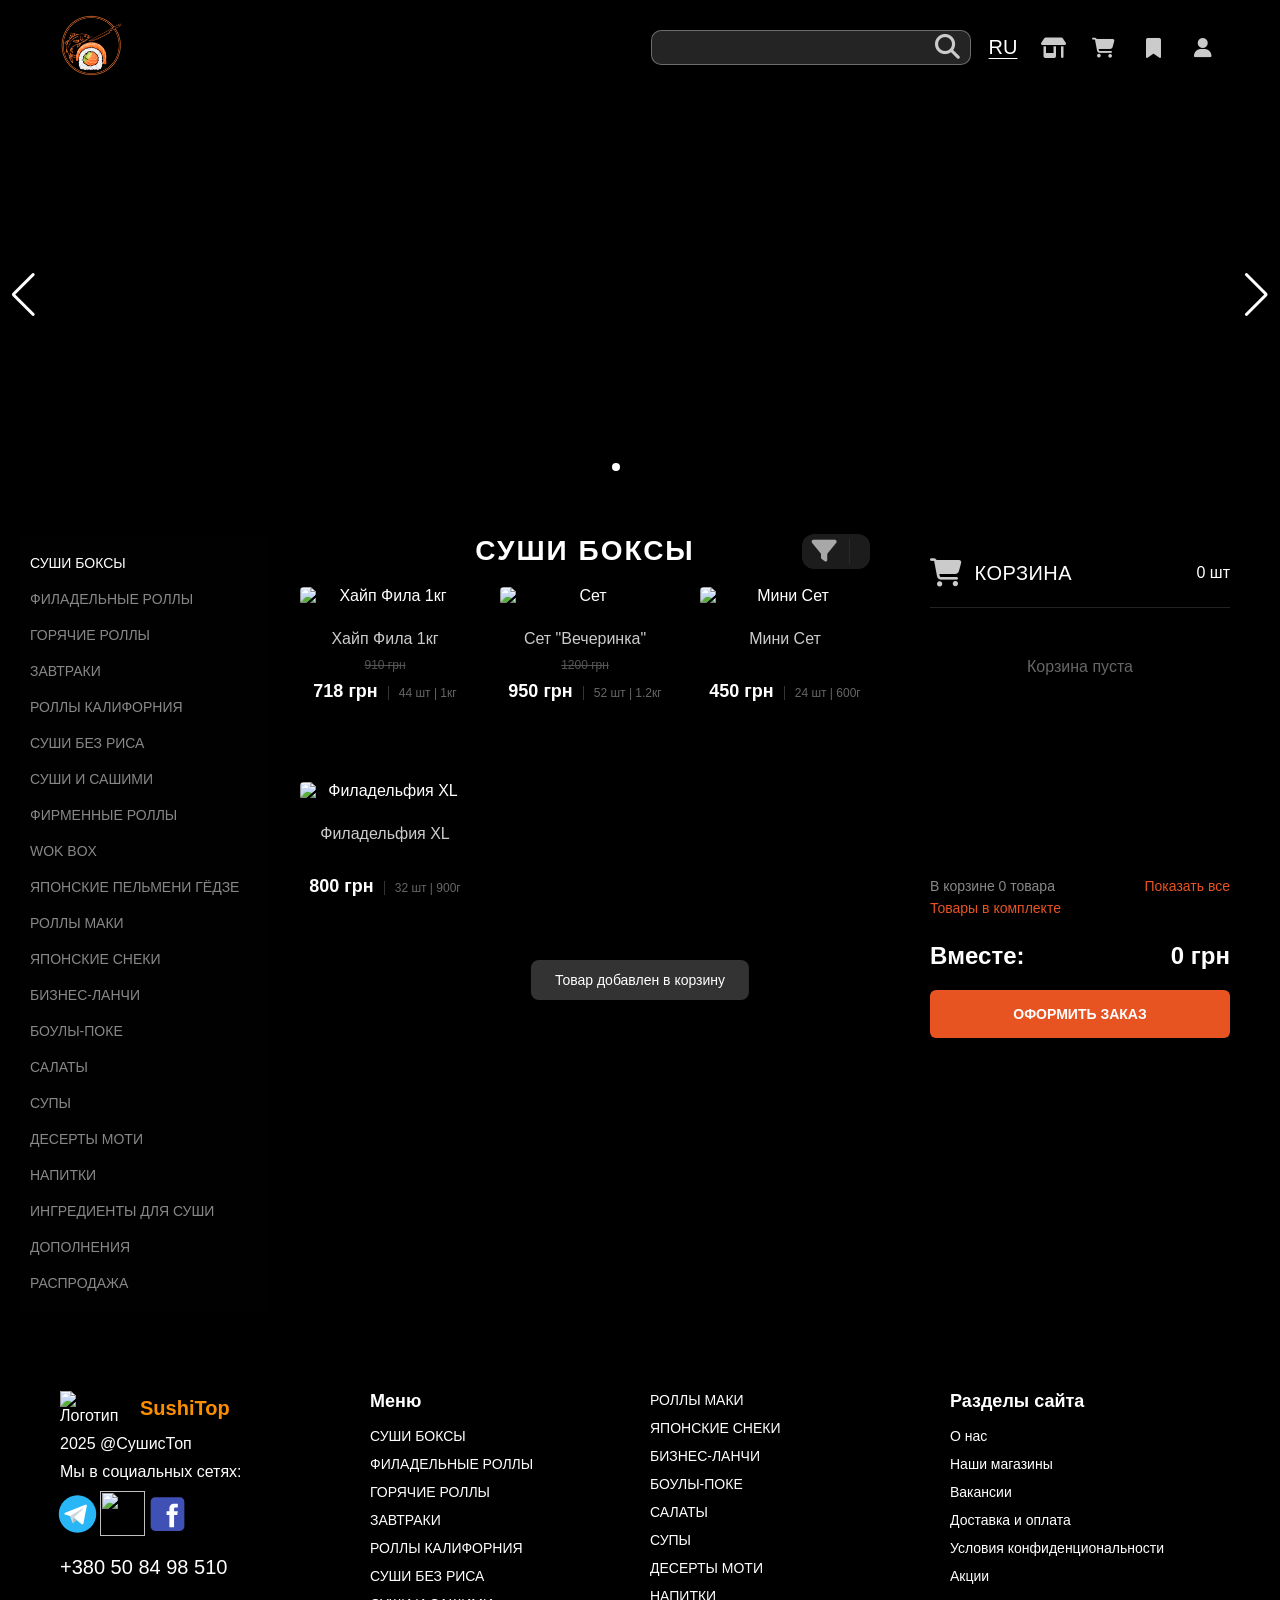
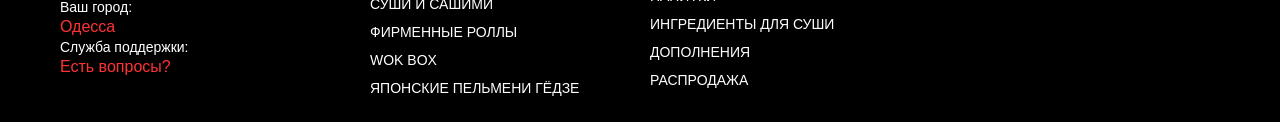
==== commit 854e31ba: "first commit" ====
--- a/SushiTop/public/index.html
+++ b/SushiTop/public/index.html
@@ -60,14 +60,11 @@
 
     <section class="hero-slider swiper">
         <div class="swiper-wrapper">
-            <div class="swiper-slide"><a href="#" style="background-image: url('assets/images/slider/1.png');"
-                    class="slide-link"></a></div>
-            <div class="swiper-slide"><a href="#" style="background-image: url('assets/images/slider/2.png');"
-                    class="slide-link"></a></div>
-            <div class="swiper-slide"><a href="#" style="background-image: url('assets/images/slider/3.png');"
-                    class="slide-link"></a></div>
-            <div class="swiper-slide"><a href="#" style="background-image: url('assets/images/slider/4.png');"
-                    class="slide-link"></a></div>
+            <!-- imgbb.com хостинг изображений-->
+            <div class="swiper-slide"><a href="#" style="background-image: url('https://i.ibb.co/CsMYGkBh/1.png');" class="slide-link"></a></div>
+            <div class="swiper-slide"><a href="#" style="background-image: url('https://i.ibb.co/4RHz7Zy2/2.png');" class="slide-link"></a></div>
+            <div class="swiper-slide"><a href="#" style="background-image: url('https://i.ibb.co/MjrNvs5/3.png');" class="slide-link"></a></div>
+            <div class="swiper-slide"><a href="#" style="background-image: url('https://i.ibb.co/nqDs4fsf/4.png');" class="slide-link"></a></div>
         </div>
 
         <div class="swiper-button-prev"></div>
@@ -107,9 +104,7 @@
                 <h1 id="categoryTitle">СУШИ БОКСЫ</h1>
                 <div class="header-tools">
                     <button class="tool-btn"><i class="fa-solid fa-filter"></i></button>
-                    <button class="tool-btn"><img
-                            src="https://img.icons8.com/?size=100&id=i5awsrw7V2Qr&format=png&color=ffffff"
-                            alt=""></button>
+                    <button class="tool-btn"><img src="https://img.icons8.com/?size=100&id=i5awsrw7V2Qr&format=png&color=ffffff" alt=""></button>
                 </div>
             </header>
 
